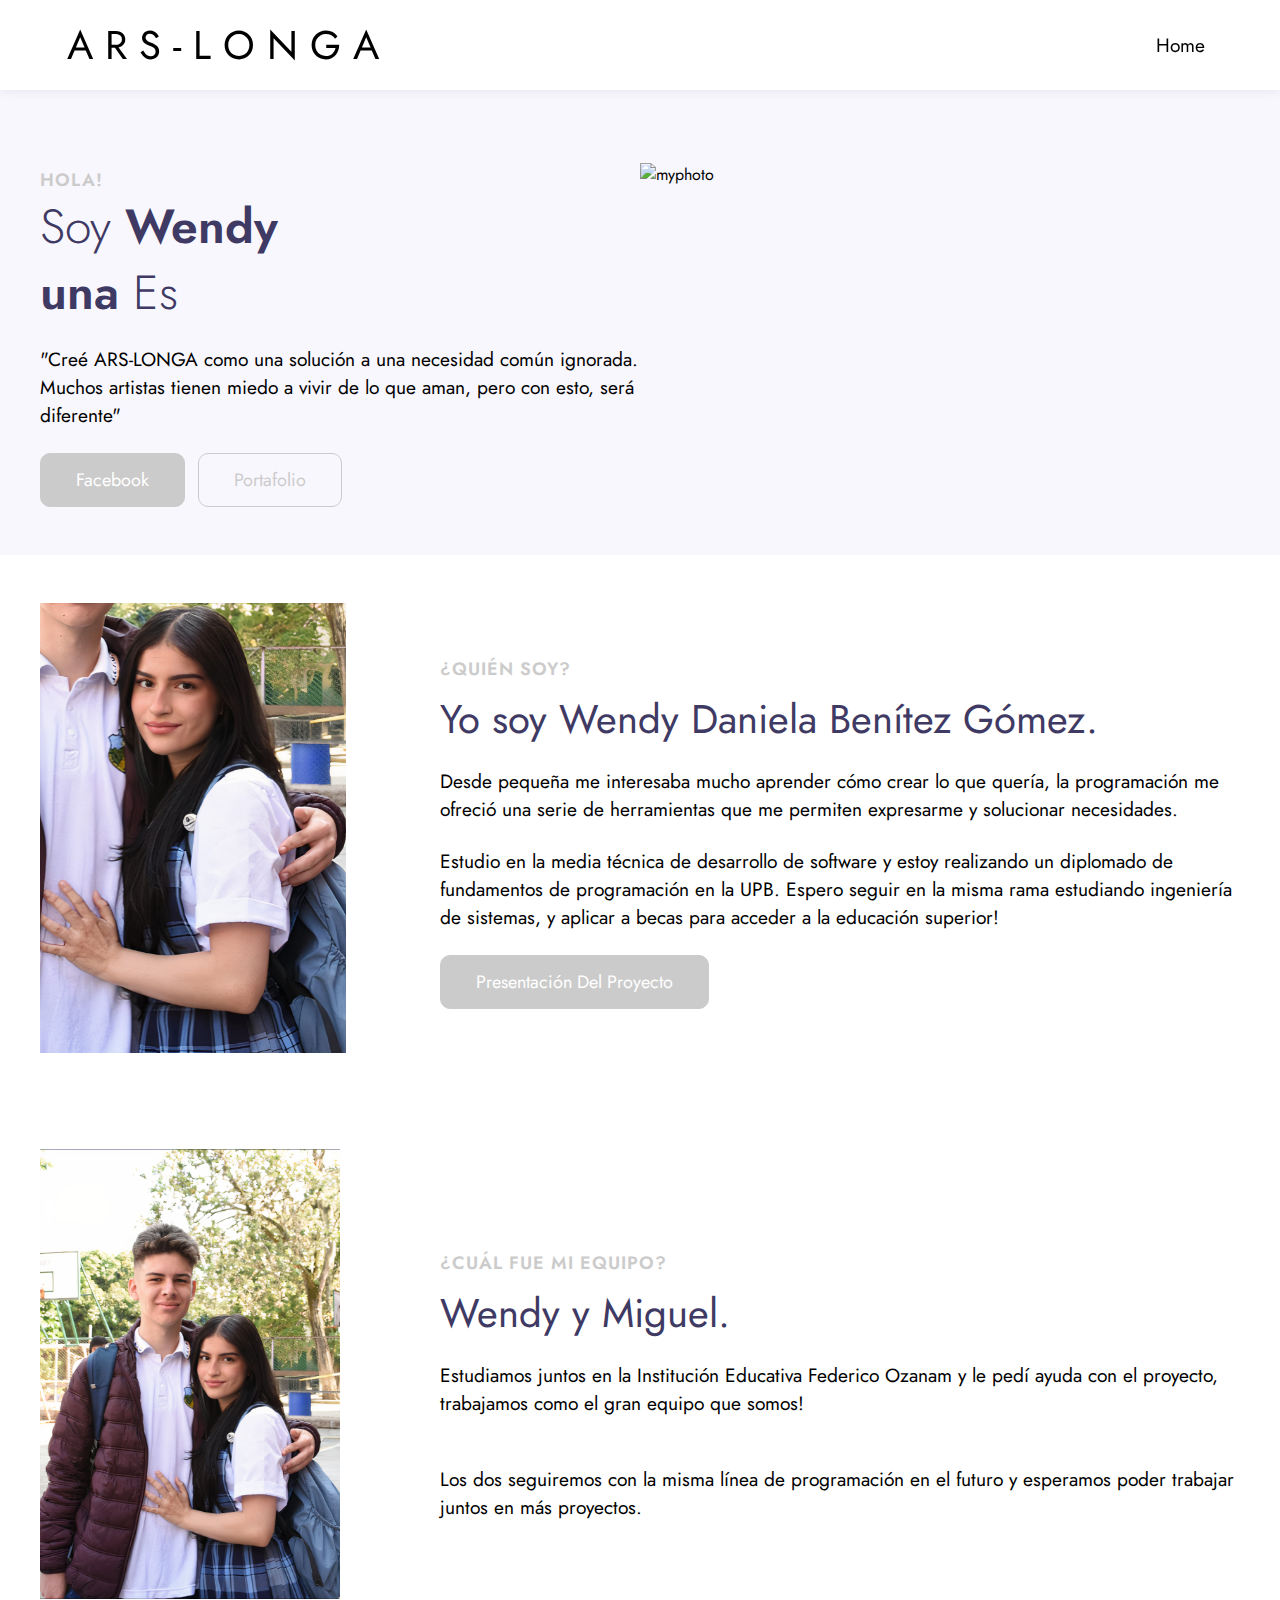
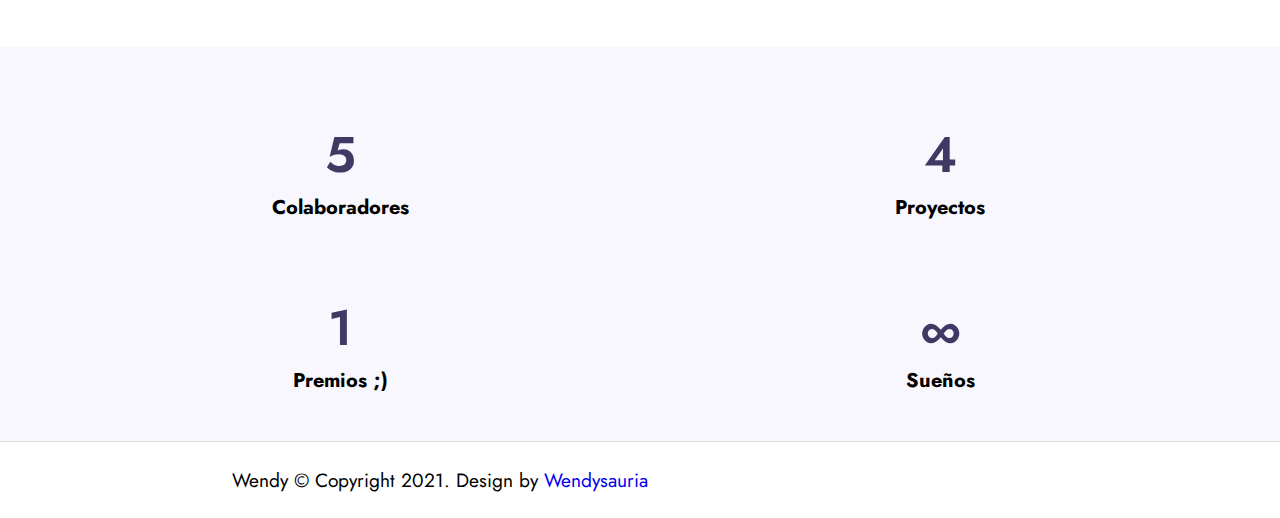
==== aboutme.html @ 597d549b "nose" ====
<!--
Author: W3layouts
Author URL: http://w3layouts.com
-->
<!doctype html>
<html lang="en">

<head>
  <!-- Required meta tags -->
  <meta charset="utf-8">
  <meta name="viewport" content="width=device-width, initial-scale=1, shrink-to-fit=no">

  <title>A R S - L O N G A</title>

  <!-- google fonts -->  
  <link href="//fonts.googleapis.com/css2?family=Jost:wght@300;400;600&display=swap" rel="stylesheet">

  <!-- Template CSS -->
  <link rel="stylesheet" href="css/style-starter.css">
</head>

<body>
<!-- header -->
<header id="site-header" class="fixed-top">
  <div class="container">
      <nav class="navbar navbar-expand-lg stroke">
          <a class="navbar-brand" href="index.html">
              <span class="fa fa-laptop"></span> A R S - L O N G A
          </a>
          <!-- if logo is image enable this   
      <a class="navbar-brand" href="#index.html">
          <img src="image-path" alt="Your logo" title="Your logo" style="height:35px;" />
      </a> -->
          <button class="navbar-toggler  collapsed bg-gradient" type="button" data-toggle="collapse"
              data-target="#navbarTogglerDemo02" aria-controls="navbarTogglerDemo02" aria-expanded="false"
              aria-label="Toggle navigation">
              <span class="navbar-toggler-icon fa icon-expand fa-bars"></span>
              <span class="navbar-toggler-icon fa icon-close fa-times"></span>
              </span>
          </button>

          <div class="collapse navbar-collapse" id="navbarTogglerDemo02">
              <ul class="navbar-nav ml-auto">
                  <li class="nav-item active">
                      <a class="nav-link" class="mario" href="logeado.html">Home<span class="sr-only">(current)</span></a>
                  </li>
              </ul>
          </div>
      </nav>
  </div>
</header>
<!-- //header -->

<!-- banner section -->
<section id="home" class="w3l-banner py-5">
    <div class="container">
        <div class="row align-items-center">
            <div class="col-lg-6 col-sm-12 mt-lg-0 mt-4">
                <span class="title-small">Hola!</span>
                <h1 class="mb-2 title"> <span>Soy</span> Wendy </h1>
                <h1 class="mb-4 title"> una <span class="typed-text"></span><span class="cursor">&nbsp</span></h1>
                <p>"Creé ARS-LONGA como una solución a una necesidad común ignorada. Muchos artistas tienen miedo a vivir de lo que aman, pero con esto, será diferente"</p>
                <div class="mt-sm-5 mt-4">
                    <a class="btn btn-primary btn-style mr-2" href="https://www.facebook.com/danii.benitzgomz/"> Facebook </a>
                    <a class="btn btn-outline-primary btn-style mr-2" href="https://github.com/Wendy-B11"> Portafolio </a>
                </div>
            </div>
            <div class="col-lg-6 col-md-8 col-sm-10 mt-lg-0 mt-4">
                <div class="img-effect text-lg-center">
                    <img src="images/photo.png" alt="myphoto" class="img-fluid">
                </div>
            </div>
        </div>
    </div>
</section>
<!-- //banner section -->

<!-- home page about section -->
<section class="w3l-index3" id="about">
    <div class="midd-w3 py-5">
        <div class="container py-lg-5 py-md-3">
            <div class="row">
                <div class="col-lg-4">
                    <div class="position-relative">
                        <img src="images/myphoto.jpg" alt="" class="radius-image img-fluid">
                    </div>
                </div>
                <div class="col-lg-8 mt-lg-0 mt-5">
                    <h5 class="title-small mb-2">¿Quién soy?</h5>
                    <h3 class="title-big">Yo soy Wendy Daniela Benítez Gómez.</h3>
                    <p class="mt-4">Desde pequeña me interesaba mucho aprender cómo crear lo que quería, la programación me ofreció una serie de herramientas que me permiten expresarme y solucionar necesidades. </p><p class="mt-4">Estudio en la media técnica de desarrollo de software y estoy realizando un diplomado de fundamentos de programación en la UPB. Espero seguir en la misma rama estudiando ingeniería de sistemas, y aplicar a becas para acceder a la educación superior!</p>
                    <a href="https://view.genial.ly/61391d94a8f2ba0d405b0ad1/presentation-copia-ars-longa-40" class="btn btn-style btn-primary mt-lg-5 mt-4">Presentación del proyecto</a>
                </div>
            </div>
        </div>
    </div>
</section>
<!-- //home page about section -->

<!-- home page second section -->
</section>
<!-- //banner section -->

<!-- home page about section -->
<section class="w3l-index3" id="about">
    <div class="midd-w3 py-5">
        <div class="container py-lg-5 py-md-3">
            <div class="row">
                <div class="col-lg-4">
                    <div class="position-relative">
                        <img src="images/myphoto2.jpg" alt="" class="radius-image img-fluid">
                    </div>
                </div>
                <div class="col-lg-8 mt-lg-0 mt-5">
                  <br><br>
                    <h5 class="title-small mb-2">¿Cuál fue mi equipo?</h5>
                    <h3 class="title-big">Wendy y Miguel.</h3>
                    <p class="mt-4">Estudiamos juntos en la Institución Educativa Federico Ozanam y le pedí ayuda con el proyecto, trabajamos como el gran equipo que somos! </p><br><p class="mt-4">Los dos seguiremos con la misma línea de programación en el futuro y esperamos poder trabajar juntos en más proyectos.</p>
                </div>
            </div>
        </div>
    </div>
</section>
<!-- //home page second section -->

<section class="w3l-stats py-lg-5 py-4" id="stats">
    <div class="gallery-inner container py-md-5 py-4">
        <div class="row stats-con">
            <div class="col-sm-3 col-6 stats_info counter_grid">
                <span class="fa fa-laptop"></span>
                <p class="counter">5</p>
                <h4>Colaboradores</h4>
            </div>
            <div class="col-sm-3 col-6 stats_info counter_grid1">
                <span class="fa fa-hourglass-end"></span>
                <p class="counter">4</p>
                <h4>Proyectos</h4>
            </div>
            <div class="col-sm-3 col-6 stats_info counter_grid mt-sm-0 mt-5">
                <span class="fa fa-gift"></span>
                <p class="counter">1</p>
                <h4>Premios ;)</h4>
            </div>
            <div class="col-sm-3 col-6 stats_info counter_grid2 mt-sm-0 mt-5">
                <span class="fa fa-smile-o"></span>
                <p class="counter">∞</p>
                <h4>Sueños</h4>
            </div>
        </div>
    </div>
</section>
<!-- //stats -->
<!-- testimonials -->

<section class="w3l-footer py-sm-5 py-4">
  <div class="container">
    <div class="footer-content">
      <div class="row">
        <div class="col-lg-8 footer-left">
          <center><p class="m-0">Wendy © Copyright 2021. Design by <a href="https://w3layouts.com">Wendysauria</a></p><center>
        </div>
        <div class="col-lg-4 footer-right text-lg-right text-center mt-lg-0 mt-3">
        </div>
      </div>
    </div>
  </div>

  <!-- move top -->
  <button onclick="topFunction()" id="movetop" title="Go to top">
    <img src="https://encrypted-tbn0.gstatic.com/images?q=tbn:ANd9GcRScxgkDGzsPeY8BnDTQWDbtKq_eP8sTyujUQC0nJ5nwjPGvaPLtc3vTAuv1_WFdEvPTMA&usqp=CAU">
  </button>
  <script>
    // When the user scrolls down 20px from the top of the document, show the button
    window.onscroll = function () {
      scrollFunction()
    };

    function scrollFunction() {
      if (document.body.scrollTop > 20 || document.documentElement.scrollTop > 20) {
        document.getElementById("movetop").style.display = "block";
      } else {
        document.getElementById("movetop").style.display = "none";
      }
    }

    // When the user clicks on the button, scroll to the top of the document
    function topFunction() {
      document.body.scrollTop = 0;
      document.documentElement.scrollTop = 0;
    }
  </script>
  <!-- /move top -->
</section>
<!-- //Footer -->

<!-- all js scripts and files here -->


<!-- /typig-text-->
<script>
  const typedTextSpan = document.querySelector(".typed-text");
  const cursorSpan = document.querySelector(".cursor");

  const textArray = ["Estudiante", "Diseñadora de <3", "Programadora de <3"];
  const typingDelay = 200;
  const erasingDelay = 10;
  const newTextDelay = 100; // Delay between current and next text
  let textArrayIndex = 0;
  let charIndex = 0;

  function type() {
    if (charIndex < textArray[textArrayIndex].length) {
      if (!cursorSpan.classList.contains("typing")) cursorSpan.classList.add("typing");
      typedTextSpan.textContent += textArray[textArrayIndex].charAt(charIndex);
      charIndex++;
      setTimeout(type, typingDelay);
    } else {
      cursorSpan.classList.remove("typing");
      setTimeout(erase, newTextDelay);
    }
  }

  function erase() {
    if (charIndex > 0) {
      // add class 'typing' if there's none
      if (!cursorSpan.classList.contains("typing")) {
        cursorSpan.classList.add("typing");
      }
      typedTextSpan.textContent = textArray[textArrayIndex].substring(0, 0);
      charIndex--;
      setTimeout(erase, erasingDelay);
    } else {
      cursorSpan.classList.remove("typing");
      textArrayIndex++;
      if (textArrayIndex >= textArray.length) textArrayIndex = 0;
      setTimeout(type, typingDelay);
    }
  }

  document.addEventListener("DOMContentLoaded", function () { // On DOM Load initiate the effect
    if (textArray.length) setTimeout(type, newTextDelay + 250);
  });
</script>
<!-- //typig-text-->


<!-- script for services -->
<script>
  $(document).ready(function () {
    $('.owl-two').owlCarousel({
      loop: true,
      margin: 30,
      nav: false,
      responsiveClass: true,
      autoplay: false,
      autoplayTimeout: 5000,
      autoplaySpeed: 1000,
      autoplayHoverPause: false,
      responsive: {
        0: {
          items: 1,
          nav: false
        },
        480: {
          items: 1,
          nav: false
        },
        700: {
          items: 1,
          nav: false
        },
        1090: {
          items: 3,
          nav: false
        }
      }
    })
  })
</script>
<!-- //script for services -->

<!-- script for tesimonials carousel slider -->
<script>
  $(document).ready(function () {
    $("#owl-demo1").owlCarousel({
      loop: true,
      margin: 20,
      nav: false,
      responsiveClass: true,
      responsive: {
        0: {
          items: 1,
          nav: false
        },
        736: {
          items: 1,
          nav: false
        },
        1000: {
          items: 2,
          nav: false,
          loop: false
        }
      }
    })
  })
</script>

<script>
  $(document).ready(function () {
    $('.popup-with-zoom-anim').magnificPopup({
      type: 'inline',

      fixedContentPos: false,
      fixedBgPos: true,

      overflowY: 'auto',

      closeBtnInside: true,
      preloader: false,

      midClick: true,
      removalDelay: 300,
      mainClass: 'my-mfp-zoom-in'
    });

    $('.popup-with-move-anim').magnificPopup({
      type: 'inline',

      fixedContentPos: false,
      fixedBgPos: true,

      overflowY: 'auto',

      closeBtnInside: true,
      preloader: false,

      midClick: true,
      removalDelay: 300,
      mainClass: 'my-mfp-slide-bottom'
    });
  });
</script>
</script>
<!-- //stats number counter -->

<!-- disable body scroll which navbar is in active -->
<script>
  $(function () {
    $('.navbar-toggler').click(function () {
      $('body').toggleClass('noscroll');
    })
  });
</script>
<!-- disable body scroll which navbar is in active -->

<!--/MENU-JS-->
<script>
  $(window).on("scroll", function () {
    var scroll = $(window).scrollTop();

    if (scroll >= 80) {
      $("#site-header").addClass("nav-fixed");
    } else {
      $("#site-header").removeClass("nav-fixed");
    }
  });

  //Main navigation Active Class Add Remove
  $(".navbar-toggler").on("click", function () {
    $("header").toggleClass("active");
  });
  $(document).on("ready", function () {
    if ($(window).width() > 991) {
      $("header").removeClass("active");
    }
    $(window).on("resize", function () {
      if ($(window).width() > 991) {
        $("header").removeClass("active");
      }
    });
  });
</script>

</body>

</html>
---- css/style-starter.css ----
@charset "UTF-8";
:root {
  --breakpoint-xs: 0;
  --breakpoint-sm: 576px;
  --breakpoint-md: 768px;
  --breakpoint-lg: 992px;
  --breakpoint-xl: 1200px;
  --font-family-sans-serif: -apple-system, BlinkMacSystemFont, "Segoe UI", Roboto, "Helvetica Neue", Arial, "Noto Sans", sans-serif, "Apple Color Emoji", "Segoe UI Emoji", "Segoe UI Symbol", "Noto Color Emoji";
  --font-family-monospace: SFMono-Regular, Menlo, Monaco, Consolas, "Liberation Mono", "Courier New", monospace; }

*,
*::before,
*::after {
  box-sizing: border-box; }

html {
  font-family: sans-serif;
  line-height: 1.15;
  -webkit-text-size-adjust: 100%;
  -webkit-tap-highlight-color: rgba(0, 0, 0, 0); }

article, footer, header, hgroup, main, nav, section {
  display: block; }

body {
  margin: 0;
  font-family: -apple-system, BlinkMacSystemFont, "Segoe UI", Roboto, "Helvetica Neue", Arial, "Noto Sans", sans-serif, "Apple Color Emoji", "Segoe UI Emoji", "Segoe UI Symbol", "Noto Color Emoji";
  font-size: 1rem;
  font-weight: 400;
  line-height: 1.5;
  color: #212529;
  text-align: left;
  background-color: #fff; }

h1, h2, h3, h4, h5, h6 {
  margin-top: 0;
  margin-bottom: 0.5rem; }

p {
  margin-top: 0;
  margin-bottom: 1rem; }

ol,
ul,
dl {
  margin-top: 0;
  margin-bottom: 1rem; }

ol ol,
ul ul,
ol ul,
ul ol {
  margin-bottom: 0; }
.nav-link {
  display: block;
  padding: 0.5rem 1rem; }
  .nav-link:hover, .nav-link:focus {
    text-decoration: none; }
  .nav-link.disabled {
    color: #6c757d;
    pointer-events: none;
    cursor: default; }
img {
  vertical-align: middle;
  border-style: none; }

button {
  border-radius: 0; }

button:focus {
  outline: 1px dotted;
  outline: 5px auto -webkit-focus-ring-color; }

button,
[type="button"],
[type="reset"],
[type="submit"] {
  -webkit-appearance: button; }

button:not(:disabled),
[type="button"]:not(:disabled),
[type="reset"]:not(:disabled),
[type="submit"]:not(:disabled) {
  cursor: pointer; }

button::-moz-focus-inner,
[type="button"]::-moz-focus-inner,
[type="reset"]::-moz-focus-inner,
[type="submit"]::-moz-focus-inner {
  padding: 0;
  border-style: none; }

input[type="radio"],
input[type="checkbox"] {
  box-sizing: border-box;
  padding: 0; }

input[type="date"],
input[type="time"],
input[type="datetime-local"],
input[type="month"] {
  -webkit-appearance: listbox; }



.img-fluid {
  max-width: 100%;
  height: auto; 
height: 450px;}

.img-thumbnail {
  padding: 0.25rem;
  background-color: #fff;
  border: 1px solid #dee2e6;
  border-radius: 0.25rem;
  max-width: 100%;
  height: auto; }

.figure {
  display: inline-block; }

.figure-img {
  margin-bottom: 0.5rem;
  line-height: 1; }

.figure-caption {
  font-size: 90%;
  color: #6c757d; }

.container-fluid, .container-sm, .container-md, .container-lg, .container-xl {
  width: 100%;
  padding-right: 15px;
  padding-left: 15px;
  margin-right: auto;
  margin-left: auto; }

.row {
  display: flex;
  flex-wrap: wrap;
  margin-right: -15px;
  margin-left: -15px; }

.col-auto {
  flex: 0 0 auto;
  width: auto;
  max-width: 100%; }

.col-3 {
  flex: 0 0 25%;
  max-width: 25%; }

.col-6 {
  flex: 0 0 50%;
  max-width: 50%; }

@media (min-width: 992px) {
  .col-lg-4 {
    flex: 0 0 33.33333%;
    max-width: 33.33333%; }
  .col-lg-5 {
    flex: 0 0 41.66667%;
    max-width: 41.66667%; }
  .col-lg-6 {
    flex: 0 0 50%;
    max-width: 50%; }
  .col-lg-7 {
    flex: 0 0 58.33333%;
    max-width: 58.33333%; }
  .col-lg-8 {
    flex: 0 0 66.66667%;
    max-width: 66.66667%; }}


.btn {
  display: inline-block;
  font-weight: 400;
  color: #212529;
  text-align: center;
  vertical-align: middle;
  cursor: pointer;
  -webkit-user-select: none;
     -moz-user-select: none;
      -ms-user-select: none;
          user-select: none;
  background-color: transparent;
  border: 1px solid transparent;
  padding: 0.375rem 0.75rem;
  font-size: 1rem;
  line-height: 1.5;
  border-radius: 0.25rem;
  transition: color 0.15s ease-in-out, background-color 0.15s ease-in-out, border-color 0.15s ease-in-out, box-shadow 0.15s ease-in-out; }
  @media (prefers-reduced-motion: reduce) {
    .btn {
      transition: none; } }
  .btn:hover {
    color: #212529;
    text-decoration: none; }
  .btn:focus, .btn.focus {
    outline: 0;
    box-shadow: 0 0 0 0.2rem rgba(142, 67, 231, 0.25); }
  .btn.disabled, .btn:disabled {
    opacity: 0.65; }

a.btn.disabled,
fieldset:disabled a.btn {
  pointer-events: none; }

.btn-primary {
  color: #fff;
  background-color: #CCCBCB;
  border-color: #CCCBCB; }
  .btn-primary:hover {
    color: #fff;
    background-color: #9e9696;
    border-color: #9e9696; }
  .btn-primary:focus, .btn-primary.focus {
    color: #fff;
    background-color: #9e9696;
    border-color: #9e9696;
    box-shadow: 0 0 0 0.2rem rgba(159, 95, 235, 0.5); }
  .btn-primary.disabled, .btn-primary:disabled {
    color: #fff;
    background-color: #CCCBCB;
    border-color: #CCCBCB; }
  .btn-primary:not(:disabled):not(.disabled):active, .btn-primary:not(:disabled):not(.disabled).active,
  .show > .btn-primary.dropdown-toggle {
    color: #fff;
    background-color: #9e9696;
    border-color: #6d1bd0; }
    .btn-primary:not(:disabled):not(.disabled):active:focus, .btn-primary:not(:disabled):not(.disabled).active:focus,
    .show > .btn-primary.dropdown-toggle:focus {
      box-shadow: 0 0 0 0.2rem rgba(159, 95, 235, 0.5); }

.btn-secondary {
  color: #fff;
  background-color: #273c66;
  border-color: #273c66; }
  .btn-secondary:hover {
    color: #fff;
    background-color: #1c2c4a;
    border-color: #192641; }
  .btn-secondary:focus, .btn-secondary.focus {
    color: #fff;
    background-color: #1c2c4a;
    border-color: #192641;
    box-shadow: 0 0 0 0.2rem rgba(71, 89, 125, 0.5); }
  .btn-secondary.disabled, .btn-secondary:disabled {
    color: #fff;
    background-color: #273c66;
    border-color: #273c66; }
  .btn-secondary:not(:disabled):not(.disabled):active, .btn-secondary:not(:disabled):not(.disabled).active,
  .show > .btn-secondary.dropdown-toggle {
    color: #fff;
    background-color: #192641;
    border-color: #152138; }
    .btn-secondary:not(:disabled):not(.disabled):active:focus, .btn-secondary:not(:disabled):not(.disabled).active:focus,
    .show > .btn-secondary.dropdown-toggle:focus {
      box-shadow: 0 0 0 0.2rem rgba(71, 89, 125, 0.5); }

.btn-success {
  color: #fff;
  background-color: #28a745;
  border-color: #28a745; }
  .btn-success:hover {
    color: #fff;
    background-color: #218838;
    border-color: #1e7e34; }
  .btn-success:focus, .btn-success.focus {
    color: #fff;
    background-color: #218838;
    border-color: #1e7e34;
    box-shadow: 0 0 0 0.2rem rgba(72, 180, 97, 0.5); }
  .btn-success.disabled, .btn-success:disabled {
    color: #fff;
    background-color: #28a745;
    border-color: #28a745; }
  .btn-success:not(:disabled):not(.disabled):active, .btn-success:not(:disabled):not(.disabled).active,
  .show > .btn-success.dropdown-toggle {
    color: #fff;
    background-color: #1e7e34;
    border-color: #1c7430; }
    .btn-success:not(:disabled):not(.disabled):active:focus, .btn-success:not(:disabled):not(.disabled).active:focus,
    .show > .btn-success.dropdown-toggle:focus {
      box-shadow: 0 0 0 0.2rem rgba(72, 180, 97, 0.5); }


.btn-outline-primary {
  color: #CCCBCB;
  border-color: #CCCBCB; }
  .btn-outline-primary:hover {
    color: #fff;
    background-color: #CCCBCB;
    border-color: #CCCBCB; }
  .btn-outline-primary:focus, .btn-outline-primary.focus {
    box-shadow: 0 0 0 0.2rem rgba(142, 67, 231, 0.5); }
  .btn-outline-primary.disabled, .btn-outline-primary:disabled {
    color: #CCCBCB;
    background-color: transparent; }
  .btn-outline-primary:not(:disabled):not(.disabled):active, .btn-outline-primary:not(:disabled):not(.disabled).active,
  .show > .btn-outline-primary.dropdown-toggle {
    color: #fff;
    background-color: #CCCBCB;
    border-color: #CCCBCB; }
    .btn-outline-primary:not(:disabled):not(.disabled):active:focus, .btn-outline-primary:not(:disabled):not(.disabled).active:focus,
    .show > .btn-outline-primary.dropdown-toggle:focus {
      box-shadow: 0 0 0 0.2rem rgba(142, 67, 231, 0.5); }

.btn-outline-secondary {
  color: #273c66;
  border-color: #273c66; }
  .btn-outline-secondary:hover {
    color: #fff;
    background-color: #273c66;
    border-color: #273c66; }
  .btn-outline-secondary:focus, .btn-outline-secondary.focus {
    box-shadow: 0 0 0 0.2rem rgba(39, 60, 102, 0.5); }
  .btn-outline-secondary.disabled, .btn-outline-secondary:disabled {
    color: #273c66;
    background-color: transparent; }
  .btn-outline-secondary:not(:disabled):not(.disabled):active, .btn-outline-secondary:not(:disabled):not(.disabled).active,
  .show > .btn-outline-secondary.dropdown-toggle {
    color: #fff;
    background-color: #273c66;
    border-color: #273c66; }
    .btn-outline-secondary:not(:disabled):not(.disabled):active:focus, .btn-outline-secondary:not(:disabled):not(.disabled).active:focus,
    .show > .btn-outline-secondary.dropdown-toggle:focus {
      box-shadow: 0 0 0 0.2rem rgba(39, 60, 102, 0.5); }

.btn-outline-success {
  color: #28a745;
  border-color: #28a745; }
  .btn-outline-success:hover {
    color: #fff;
    background-color: #28a745;
    border-color: #28a745; }
  .btn-outline-success:focus, .btn-outline-success.focus {
    box-shadow: 0 0 0 0.2rem rgba(40, 167, 69, 0.5); }
  .btn-outline-success.disabled, .btn-outline-success:disabled {
    color: #28a745;
    background-color: transparent; }
  .btn-outline-success:not(:disabled):not(.disabled):active, .btn-outline-success:not(:disabled):not(.disabled).active,
  .show > .btn-outline-success.dropdown-toggle {
    color: #fff;
    background-color: #28a745;
    border-color: #28a745; }
    .btn-outline-success:not(:disabled):not(.disabled):active:focus, .btn-outline-success:not(:disabled):not(.disabled).active:focus,
    .show > .btn-outline-success.dropdown-toggle:focus {
      box-shadow: 0 0 0 0.2rem rgba(40, 167, 69, 0.5); }

.btn-outline-info {
  color: #17a2b8;
  border-color: #17a2b8; }
  .btn-outline-info:hover {
    color: #fff;
    background-color: #17a2b8;
    border-color: #17a2b8; }
  .btn-outline-info:focus, .btn-outline-info.focus {
    box-shadow: 0 0 0 0.2rem rgba(23, 162, 184, 0.5); }
  .btn-outline-info.disabled, .btn-outline-info:disabled {
    color: #17a2b8;
    background-color: transparent; }
  .btn-outline-info:not(:disabled):not(.disabled):active, .btn-outline-info:not(:disabled):not(.disabled).active,
  .show > .btn-outline-info.dropdown-toggle {
    color: #fff;
    background-color: #17a2b8;
    border-color: #17a2b8; }
    .btn-outline-info:not(:disabled):not(.disabled):active:focus, .btn-outline-info:not(:disabled):not(.disabled).active:focus,
    .show > .btn-outline-info.dropdown-toggle:focus {
      box-shadow: 0 0 0 0.2rem rgba(23, 162, 184, 0.5); }

.btn-outline-warning {
  color: #ffc107;
  border-color: #ffc107; }
  .btn-outline-warning:hover {
    color: #212529;
    background-color: #ffc107;
    border-color: #ffc107; }
  .btn-outline-warning:focus, .btn-outline-warning.focus {
    box-shadow: 0 0 0 0.2rem rgba(255, 193, 7, 0.5); }
  .btn-outline-warning.disabled, .btn-outline-warning:disabled {
    color: #ffc107;
    background-color: transparent; }
  .btn-outline-warning:not(:disabled):not(.disabled):active, .btn-outline-warning:not(:disabled):not(.disabled).active,
  .show > .btn-outline-warning.dropdown-toggle {
    color: #212529;
    background-color: #ffc107;
    border-color: #ffc107; }
    .btn-outline-warning:not(:disabled):not(.disabled):active:focus, .btn-outline-warning:not(:disabled):not(.disabled).active:focus,
    .show > .btn-outline-warning.dropdown-toggle:focus {
      box-shadow: 0 0 0 0.2rem rgba(255, 193, 7, 0.5); }

.btn-outline-danger {
  color: #dc3545;
  border-color: #dc3545; }
  .btn-outline-danger:hover {
    color: #fff;
    background-color: #dc3545;
    border-color: #dc3545; }
  .btn-outline-danger:focus, .btn-outline-danger.focus {
    box-shadow: 0 0 0 0.2rem rgba(220, 53, 69, 0.5); }
  .btn-outline-danger.disabled, .btn-outline-danger:disabled {
    color: #dc3545;
    background-color: transparent; }
  .btn-outline-danger:not(:disabled):not(.disabled):active, .btn-outline-danger:not(:disabled):not(.disabled).active,
  .show > .btn-outline-danger.dropdown-toggle {
    color: #fff;
    background-color: #dc3545;
    border-color: #dc3545; }
    .btn-outline-danger:not(:disabled):not(.disabled):active:focus, .btn-outline-danger:not(:disabled):not(.disabled).active:focus,
    .show > .btn-outline-danger.dropdown-toggle:focus {
      box-shadow: 0 0 0 0.2rem rgba(220, 53, 69, 0.5); }

.btn-outline-light {
  color: #f8f9fa;
  border-color: #f8f9fa; }
  .btn-outline-light:hover {
    color: #212529;
    background-color: #f8f9fa;
    border-color: #f8f9fa; }
  .btn-outline-light:focus, .btn-outline-light.focus {
    box-shadow: 0 0 0 0.2rem rgba(248, 249, 250, 0.5); }
  .btn-outline-light.disabled, .btn-outline-light:disabled {
    color: #f8f9fa;
    background-color: transparent; }
  .btn-outline-light:not(:disabled):not(.disabled):active, .btn-outline-light:not(:disabled):not(.disabled).active,
  .show > .btn-outline-light.dropdown-toggle {
    color: #212529;
    background-color: #f8f9fa;
    border-color: #f8f9fa; }
    .btn-outline-light:not(:disabled):not(.disabled):active:focus, .btn-outline-light:not(:disabled):not(.disabled).active:focus,
    .show > .btn-outline-light.dropdown-toggle:focus {
      box-shadow: 0 0 0 0.2rem rgba(248, 249, 250, 0.5); }

.btn-outline-dark {
  color: #343a40;
  border-color: #343a40; }
  .btn-outline-dark:hover {
    color: #fff;
    background-color: #343a40;
    border-color: #343a40; }
  .btn-outline-dark:focus, .btn-outline-dark.focus {
    box-shadow: 0 0 0 0.2rem rgba(52, 58, 64, 0.5); }
  .btn-outline-dark.disabled, .btn-outline-dark:disabled {
    color: #343a40;
    background-color: transparent; }
  .btn-outline-dark:not(:disabled):not(.disabled):active, .btn-outline-dark:not(:disabled):not(.disabled).active,
  .show > .btn-outline-dark.dropdown-toggle {
    color: #fff;
    background-color: #343a40;
    border-color: #343a40; }
    .btn-outline-dark:not(:disabled):not(.disabled):active:focus, .btn-outline-dark:not(:disabled):not(.disabled).active:focus,
    .show > .btn-outline-dark.dropdown-toggle:focus {
      box-shadow: 0 0 0 0.2rem rgba(52, 58, 64, 0.5); }

.btn-link {
  font-weight: 400;
  color: #CCCBCB;
  text-decoration: none; }
  .btn-link:hover {
    color: #6719c4;
    text-decoration: underline; }
  .btn-link:focus, .btn-link.focus {
    text-decoration: underline;
    box-shadow: none; }
  .btn-link:disabled, .btn-link.disabled {
    color: #6c757d;
    pointer-events: none; }

.btn-lg, .btn-group-lg > .btn {
  padding: 0.5rem 1rem;
  font-size: 1.25rem;
  line-height: 1.5;
  border-radius: 0.3rem; }

.btn-sm, .btn-group-sm > .btn {
  padding: 0.25rem 0.5rem;
  font-size: 0.875rem;
  line-height: 1.5;
  border-radius: 0.2rem; }

.btn-block {
  display: block;
  width: 100%; }
  .btn-block + .btn-block {
    margin-top: 0.5rem; }

input[type="submit"].btn-block,
input[type="reset"].btn-block,
input[type="button"].btn-block {
  width: 100%; }

.fade {
  transition: opacity 0.15s linear; }
  @media (prefers-reduced-motion: reduce) {
    .fade {
      transition: none; } }
  .fade:not(.show) {
    opacity: 0; }

.collapse:not(.show) {
  display: none; }

.collapsing {
  position: relative;
  height: 0;
  overflow: hidden;
  transition: height 0.35s ease; }
  @media (prefers-reduced-motion: reduce) {
    .collapsing {
      transition: none; } }

.dropup,
.dropright,
.dropdown,
.dropleft {
  position: relative; }

.dropdown-toggle {
  white-space: nowrap; }
  .dropdown-toggle::after {
    display: inline-block;
    margin-left: 0.255em;
    vertical-align: 0.255em;
    content: "";
    border-top: 0.3em solid;
    border-right: 0.3em solid transparent;
    border-bottom: 0;
    border-left: 0.3em solid transparent; }
  .dropdown-toggle:empty::after {
    margin-left: 0; }

.dropdown-menu {
  position: absolute;
  top: 100%;
  left: 0;
  z-index: 1000;
  display: none;
  float: left;
  min-width: 10rem;
  padding: 0.5rem 0;
  margin: 0.125rem 0 0;
  font-size: 1rem;
  color: #212529;
  text-align: left;
  list-style: none;
  background-color: #fff;
  background-clip: padding-box;
  border: 1px solid rgba(0, 0, 0, 0.15);
  border-radius: 0.25rem; }

.dropdown-menu-left {
  right: auto;
  left: 0; }

.dropdown-menu-right {
  right: 0;
  left: auto; }

@media (min-width: 576px) {
  .dropdown-menu-sm-left {
    right: auto;
    left: 0; }
  .dropdown-menu-sm-right {
    right: 0;
    left: auto; } }

@media (min-width: 768px) {
  .dropdown-menu-md-left {
    right: auto;
    left: 0; }
  .dropdown-menu-md-right {
    right: 0;
    left: auto; } }

@media (min-width: 992px) {
  .dropdown-menu-lg-left {
    right: auto;
    left: 0; }
  .dropdown-menu-lg-right {
    right: 0;
    left: auto; } }

@media (min-width: 1200px) {
  .dropdown-menu-xl-left {
    right: auto;
    left: 0; }
  .dropdown-menu-xl-right {
    right: 0;
    left: auto; } }

.dropup .dropdown-menu {
  top: auto;
  bottom: 100%;
  margin-top: 0;
  margin-bottom: 0.125rem; }

.dropup .dropdown-toggle::after {
  display: inline-block;
  margin-left: 0.255em;
  vertical-align: 0.255em;
  content: "";
  border-top: 0;
  border-right: 0.3em solid transparent;
  border-bottom: 0.3em solid;
  border-left: 0.3em solid transparent; }

.dropup .dropdown-toggle:empty::after {
  margin-left: 0; }

.dropright .dropdown-menu {
  top: 0;
  right: auto;
  left: 100%;
  margin-top: 0;
  margin-left: 0.125rem; }

.dropright .dropdown-toggle::after {
  display: inline-block;
  margin-left: 0.255em;
  vertical-align: 0.255em;
  content: "";
  border-top: 0.3em solid transparent;
  border-right: 0;
  border-bottom: 0.3em solid transparent;
  border-left: 0.3em solid; }

.dropright .dropdown-toggle:empty::after {
  margin-left: 0; }

.dropright .dropdown-toggle::after {
  vertical-align: 0; }

.dropleft .dropdown-menu {
  top: 0;
  right: 100%;
  left: auto;
  margin-top: 0;
  margin-right: 0.125rem; }

.dropleft .dropdown-toggle::after {
  display: inline-block;
  margin-left: 0.255em;
  vertical-align: 0.255em;
  content: ""; }

.dropleft .dropdown-toggle::after {
  display: none; }

.dropleft .dropdown-toggle::before {
  display: inline-block;
  margin-right: 0.255em;
  vertical-align: 0.255em;
  content: "";
  border-top: 0.3em solid transparent;
  border-right: 0.3em solid;
  border-bottom: 0.3em solid transparent; }

.dropleft .dropdown-toggle:empty::after {
  margin-left: 0; }

.dropleft .dropdown-toggle::before {
  vertical-align: 0; }

.dropdown-menu[x-placement^="top"], .dropdown-menu[x-placement^="right"], .dropdown-menu[x-placement^="bottom"], .dropdown-menu[x-placement^="left"] {
  right: auto;
  bottom: auto; }

.dropdown-divider {
  height: 0;
  margin: 0.5rem 0;
  overflow: hidden;
  border-top: 1px solid #e9ecef; }

.dropdown-item {
  display: block;
  width: 100%;
  padding: 0.25rem 1.5rem;
  clear: both;
  font-weight: 400;
  color: #212529;
  text-align: inherit;
  white-space: nowrap;
  background-color: transparent;
  border: 0; }
  .dropdown-item:hover, .dropdown-item:focus {
    color: #16181b;
    text-decoration: none;
    background-color: #f8f9fa; }
  .dropdown-item.active, .dropdown-item:active {
    color: #fff;
    text-decoration: none;
    background-color: #CCCBCB; }
  .dropdown-item.disabled, .dropdown-item:disabled {
    color: #6c757d;
    pointer-events: none;
    background-color: transparent; }

.dropdown-menu.show {
  display: block; }

.dropdown-header {
  display: block;
  padding: 0.5rem 1.5rem;
  margin-bottom: 0;
  font-size: 0.875rem;
  color: #6c757d;
  white-space: nowrap; }

.dropdown-item-text {
  display: block;
  padding: 0.25rem 1.5rem;
  color: #212529; }

.btn-group,
.btn-group-vertical {
  position: relative;
  display: inline-flex;
  vertical-align: middle; }
  .btn-group > .btn,
  .btn-group-vertical > .btn {
    position: relative;
    flex: 1 1 auto; }
    .btn-group > .btn:hover,
    .btn-group-vertical > .btn:hover {
      z-index: 1; }
    .btn-group > .btn:focus, .btn-group > .btn:active, .btn-group > .btn.active,
    .btn-group-vertical > .btn:focus,
    .btn-group-vertical > .btn:active,
    .btn-group-vertical > .btn.active {
      z-index: 1; }

.btn-toolbar {
  display: flex;
  flex-wrap: wrap;
  justify-content: flex-start; }
  .btn-toolbar .input-group {
    width: auto; }

.btn-group > .btn:not(:first-child),
.btn-group > .btn-group:not(:first-child) {
  margin-left: -1px; }

.btn-group > .btn:not(:last-child):not(.dropdown-toggle),
.btn-group > .btn-group:not(:last-child) > .btn {
  border-top-right-radius: 0;
  border-bottom-right-radius: 0; }

.btn-group > .btn:not(:first-child),
.btn-group > .btn-group:not(:first-child) > .btn {
  border-top-left-radius: 0;
  border-bottom-left-radius: 0; }

.dropdown-toggle-split {
  padding-right: 0.5625rem;
  padding-left: 0.5625rem; }
  .dropdown-toggle-split::after,
  .dropup .dropdown-toggle-split::after,
  .dropright .dropdown-toggle-split::after {
    margin-left: 0; }
  .dropleft .dropdown-toggle-split::before {
    margin-right: 0; }

.btn-sm + .dropdown-toggle-split, .btn-group-sm > .btn + .dropdown-toggle-split {
  padding-right: 0.375rem;
  padding-left: 0.375rem; }

.btn-lg + .dropdown-toggle-split, .btn-group-lg > .btn + .dropdown-toggle-split {
  padding-right: 0.75rem;
  padding-left: 0.75rem; }

.btn-group-vertical {
  flex-direction: column;
  align-items: flex-start;
  justify-content: center; }
  .btn-group-vertical > .btn,
  .btn-group-vertical > .btn-group {
    width: 100%; }
  .btn-group-vertical > .btn:not(:first-child),
  .btn-group-vertical > .btn-group:not(:first-child) {
    margin-top: -1px; }
  .btn-group-vertical > .btn:not(:last-child):not(.dropdown-toggle),
  .btn-group-vertical > .btn-group:not(:last-child) > .btn {
    border-bottom-right-radius: 0;
    border-bottom-left-radius: 0; }
  .btn-group-vertical > .btn:not(:first-child),
  .btn-group-vertical > .btn-group:not(:first-child) > .btn {
    border-top-left-radius: 0;
    border-top-right-radius: 0; }

.btn-group-toggle > .btn,
.btn-group-toggle > .btn-group > .btn {
  margin-bottom: 0; }
  .btn-group-toggle > .btn input[type="radio"],
  .btn-group-toggle > .btn input[type="checkbox"],
  .btn-group-toggle > .btn-group > .btn input[type="radio"],
  .btn-group-toggle > .btn-group > .btn input[type="checkbox"] {
    position: absolute;
    clip: rect(0, 0, 0, 0);
    pointer-events: none; }

.input-group {
  position: relative;
  display: flex;
  flex-wrap: wrap;
  align-items: stretch;
  width: 100%; }
  .input-group > .form-control,
  .input-group > .form-control-plaintext,
  .input-group > .custom-select,
  .input-group > .custom-file {
    position: relative;
    flex: 1 1 0%;
    min-width: 0;
    margin-bottom: 0; }
    .input-group > .form-control + .form-control,
    .input-group > .form-control + .custom-select,
    .input-group > .form-control + .custom-file,
    .input-group > .form-control-plaintext + .form-control,
    .input-group > .form-control-plaintext + .custom-select,
    .input-group > .form-control-plaintext + .custom-file,
    .input-group > .custom-select + .form-control,
    .input-group > .custom-select + .custom-select,
    .input-group > .custom-select + .custom-file,
    .input-group > .custom-file + .form-control,
    .input-group > .custom-file + .custom-select,
    .input-group > .custom-file + .custom-file {
      margin-left: -1px; }
  .input-group > .form-control:focus,
  .input-group > .custom-select:focus,
  .input-group > .custom-file .custom-file-input:focus ~ .custom-file-label {
    z-index: 3; }
  .input-group > .custom-file .custom-file-input:focus {
    z-index: 4; }
  .input-group > .form-control:not(:last-child),
  .input-group > .custom-select:not(:last-child) {
    border-top-right-radius: 0;
    border-bottom-right-radius: 0; }
  .input-group > .form-control:not(:first-child),
  .input-group > .custom-select:not(:first-child) {
    border-top-left-radius: 0;
    border-bottom-left-radius: 0; }
  .input-group > .custom-file {
    display: flex;
    align-items: center; }
    .input-group > .custom-file:not(:last-child) .custom-file-label,
    .input-group > .custom-file:not(:last-child) .custom-file-label::after {
      border-top-right-radius: 0;
      border-bottom-right-radius: 0; }
    .input-group > .custom-file:not(:first-child) .custom-file-label {
      border-top-left-radius: 0;
      border-bottom-left-radius: 0; }



.nav {
  display: flex;
  flex-wrap: wrap;
  padding-left: 0;
  margin-bottom: 0;
  list-style: none; }


a.nav-link:before,
a.dropdown-item:before {
  position: absolute;
  content: '';
  background: var(--primary-color);
  width: 0px;
  height: 1px;
  bottom: 13px; }

.navbar-expand-lg .navbar-nav .nav-link:hover:before,
a.dropdown-item:hover:before {
  width: 100%; }

.navbar-expand-lg .navbar-nav .nav-item {
  padding: 0 12px;
  transition: all 0.5s ease;
  position: relative; }

.navbar-expand-lg .navbar-nav .nav-item.active .nav-link {
  color: var(--primary-color); }

.navbar-dark .navbar-nav .show > .nav-link,
.navbar-dark .navbar-nav .active > .nav-link,
.navbar-dark .navbar-nav .nav-link.show,
.navbar-dark .navbar-nav .nav-link.active {
  color: var(--primary-color); }

.navbar-light .navbar-nav .show > .nav-link,
.navbar-light .navbar-nav .active > .nav-link,
.navbar-light .navbar-nav .nav-link.show,
.navbar-light .navbar-nav .nav-link.active {
  color: var(--primary-color); }

.navbar-expand-lg .navbar-nav .nav-link {
  text-transform: capitalize;
  transition: all 0.5s ease;
  padding: 14px 0;
  font-size: 1.2em;
  font-weight: 400;
  position: relative;
  color: var(--heading-color); }

.navbar-expand-lg .navbar-nav .nav-link:hover {
  color: var(--primary-color); }


.nav-fill .nav-item {
  flex: 1 1 auto;
  text-align: center; }

.nav-justified .nav-item {
  flex-basis: 0;
  flex-grow: 1;
  text-align: center; }

.tab-content > .tab-pane {
  display: none; }

.tab-content > .active {
  display: block; }

.navbar {
  position: relative;
  display: flex;
  flex-wrap: wrap;
  align-items: center;
  justify-content: space-between;
  padding: 0.5rem 1rem; }
  .navbar .container,
  .navbar .container-fluid, .navbar .container-sm, .navbar .container-md, .navbar .container-lg, .navbar .container-xl {
    display: flex;
    flex-wrap: wrap;
    align-items: center;
    justify-content: space-between; }

.navbar-brand {
  display: inline-block;
  padding-top: 0.3125rem;
  padding-bottom: 0.3125rem;
  margin-right: 1rem;
  font-size: 1.25rem;
  line-height: inherit;
  white-space: nowrap; }
  .navbar-brand:hover, .navbar-brand:focus {
    text-decoration: none; }

.navbar-nav {
  display: flex;
  flex-direction: column;
  padding-left: 0;
  margin-bottom: 0;
  list-style: none; }
  .navbar-nav .nav-link {
    padding-right: 0;
    padding-left: 0; }
  .navbar-nav .dropdown-menu {
    position: static;
    float: none; }

.navbar-text {
  display: inline-block;
  padding-top: 0.5rem;
  padding-bottom: 0.5rem; }

.navbar-collapse {
  flex-basis: 100%;
  flex-grow: 1;
  align-items: center; }

.navbar-toggler {
  padding: 0.25rem 0.75rem;
  font-size: 1.25rem;
  line-height: 1;
  background-color: transparent;
  border: 1px solid transparent;
  border-radius: 0.25rem; }
  .navbar-toggler:hover, .navbar-toggler:focus {
    text-decoration: none; }

.navbar-toggler-icon {
  display: inline-block;
  width: 1.5em;
  height: 1.5em;
  vertical-align: middle;
  content: "";
  background: no-repeat center center;
  background-size: 100% 100%; }

@media (max-width: 575.98px) {
  .navbar-expand-sm > .container,
  .navbar-expand-sm > .container-fluid, .navbar-expand-sm > .container-sm, .navbar-expand-sm > .container-md, .navbar-expand-sm > .container-lg, .navbar-expand-sm > .container-xl {
    padding-right: 0;
    padding-left: 0; } }

@media (min-width: 576px) {
  .navbar-expand-sm {
    flex-flow: row nowrap;
    justify-content: flex-start; }
    .navbar-expand-sm .navbar-nav {
      flex-direction: row; }
      .navbar-expand-sm .navbar-nav .dropdown-menu {
        position: absolute; }
      .navbar-expand-sm .navbar-nav .nav-link {
        padding-right: 0.5rem;
        padding-left: 0.5rem; }
    .navbar-expand-sm > .container,
    .navbar-expand-sm > .container-fluid, .navbar-expand-sm > .container-sm, .navbar-expand-sm > .container-md, .navbar-expand-sm > .container-lg, .navbar-expand-sm > .container-xl {
      flex-wrap: nowrap; }
    .navbar-expand-sm .navbar-collapse {
      display: flex !important;
      flex-basis: auto; }
    .navbar-expand-sm .navbar-toggler {
      display: none; } }

@media (max-width: 767.98px) {
  .navbar-expand-md > .container,
  .navbar-expand-md > .container-fluid, .navbar-expand-md > .container-sm, .navbar-expand-md > .container-md, .navbar-expand-md > .container-lg, .navbar-expand-md > .container-xl {
    padding-right: 0;
    padding-left: 0; } }

@media (min-width: 768px) {
  .navbar-expand-md {
    flex-flow: row nowrap;
    justify-content: flex-start; }
    .navbar-expand-md .navbar-nav {
      flex-direction: row; }
      .navbar-expand-md .navbar-nav .dropdown-menu {
        position: absolute; }
      .navbar-expand-md .navbar-nav .nav-link {
        padding-right: 0.5rem;
        padding-left: 0.5rem; }
    .navbar-expand-md > .container,
    .navbar-expand-md > .container-fluid, .navbar-expand-md > .container-sm, .navbar-expand-md > .container-md, .navbar-expand-md > .container-lg, .navbar-expand-md > .container-xl {
      flex-wrap: nowrap; }
    .navbar-expand-md .navbar-collapse {
      display: flex !important;
      flex-basis: auto; }
    .navbar-expand-md .navbar-toggler {
      display: none; } }

@media (max-width: 991.98px) {
  .navbar-expand-lg > .container,
  .navbar-expand-lg > .container-fluid, .navbar-expand-lg > .container-sm, .navbar-expand-lg > .container-md, .navbar-expand-lg > .container-lg, .navbar-expand-lg > .container-xl {
    padding-right: 0;
    padding-left: 0; } }

@media (min-width: 992px) {
  .navbar-expand-lg {
    flex-flow: row nowrap;
    justify-content: flex-start; }
    .navbar-expand-lg .navbar-nav {
      flex-direction: row; }
      .navbar-expand-lg .navbar-nav .dropdown-menu {
        position: absolute; }
      .navbar-expand-lg .navbar-nav .nav-link {
        padding-right: 0.5rem;
        padding-left: 0.5rem; }
    .navbar-expand-lg > .container,
    .navbar-expand-lg > .container-fluid, .navbar-expand-lg > .container-sm, .navbar-expand-lg > .container-md, .navbar-expand-lg > .container-lg, .navbar-expand-lg > .container-xl {
      flex-wrap: nowrap; }
    .navbar-expand-lg .navbar-collapse {
      display: flex !important;
      flex-basis: auto; }
    .navbar-expand-lg .navbar-toggler {
      display: none; } }

@media (max-width: 1199.98px) {
  .navbar-expand-xl > .container,
  .navbar-expand-xl > .container-fluid, .navbar-expand-xl > .container-sm, .navbar-expand-xl > .container-md, .navbar-expand-xl > .container-lg, .navbar-expand-xl > .container-xl {
    padding-right: 0;
    padding-left: 0; } }

@media (min-width: 1200px) {
  .navbar-expand-xl {
    flex-flow: row nowrap;
    justify-content: flex-start; }
    .navbar-expand-xl .navbar-nav {
      flex-direction: row; }
      .navbar-expand-xl .navbar-nav .dropdown-menu {
        position: absolute; }
      .navbar-expand-xl .navbar-nav .nav-link {
        padding-right: 0.5rem;
        padding-left: 0.5rem; }
    .navbar-expand-xl > .container,
    .navbar-expand-xl > .container-fluid, .navbar-expand-xl > .container-sm, .navbar-expand-xl > .container-md, .navbar-expand-xl > .container-lg, .navbar-expand-xl > .container-xl {
      flex-wrap: nowrap; }
    .navbar-expand-xl .navbar-collapse {
      display: flex !important;
      flex-basis: auto; }
    .navbar-expand-xl .navbar-toggler {
      display: none; } }

.navbar-expand {
  flex-flow: row nowrap;
  justify-content: flex-start; }
  .navbar-expand > .container,
  .navbar-expand > .container-fluid, .navbar-expand > .container-sm, .navbar-expand > .container-md, .navbar-expand > .container-lg, .navbar-expand > .container-xl {
    padding-right: 0;
    padding-left: 0; }
  .navbar-expand .navbar-nav {
    flex-direction: row; }
    .navbar-expand .navbar-nav .dropdown-menu {
      position: absolute; }
    .navbar-expand .navbar-nav .nav-link {
      padding-right: 0.5rem;
      padding-left: 0.5rem; }
  .navbar-expand > .container,
  .navbar-expand > .container-fluid, .navbar-expand > .container-sm, .navbar-expand > .container-md, .navbar-expand > .container-lg, .navbar-expand > .container-xl {
    flex-wrap: nowrap; }
  .navbar-expand .navbar-collapse {
    display: flex !important;
    flex-basis: auto; }
  .navbar-expand .navbar-toggler {
    display: none; }

.navbar-light .navbar-brand {
  color: rgba(0, 0, 0, 0.9); }
  .navbar-light .navbar-brand:hover, .navbar-light .navbar-brand:focus {
    color: rgba(0, 0, 0, 0.9); }

.navbar-light .navbar-nav .nav-link {
  color: rgba(0, 0, 0, 0.5); }
  .navbar-light .navbar-nav .nav-link:hover, .navbar-light .navbar-nav .nav-link:focus {
    color: rgba(0, 0, 0, 0.7); }
  .navbar-light .navbar-nav .nav-link.disabled {
    color: rgba(0, 0, 0, 0.3); }

.navbar-light .navbar-nav .show > .nav-link,
.navbar-light .navbar-nav .active > .nav-link,
.navbar-light .navbar-nav .nav-link.show,
.navbar-light .navbar-nav .nav-link.active {
  color: rgba(0, 0, 0, 0.9); }



.fixed-top {
  position: fixed;
  top: 0;
  right: 0;
  left: 0;
  z-index: 1030; }

.fixed-bottom {
  position: fixed;
  right: 0;
  bottom: 0;
  left: 0;
  z-index: 1030; }

@supports ((position: -webkit-sticky) or (position: sticky)) {
  .sticky-top {
    position: -webkit-sticky;
    position: sticky;
    top: 0;
    z-index: 1020; } }

.sr-only {
  position: absolute;
  width: 1px;
  height: 1px;
  padding: 0;
  margin: -1px;
  overflow: hidden;
  clip: rect(0, 0, 0, 0);
  white-space: nowrap;
  border: 0; }

.sr-only-focusable:active, .sr-only-focusable:focus {
  position: static;
  width: auto;
  height: auto;
  overflow: visible;
  clip: auto;
  white-space: normal; }

.shadow-sm {
  box-shadow: 0 0.125rem 0.25rem rgba(0, 0, 0, 0.075) !important; }

.shadow {
  box-shadow: 0 0.5rem 1rem rgba(0, 0, 0, 0.15) !important; }

.shadow-lg {
  box-shadow: 0 1rem 3rem rgba(0, 0, 0, 0.175) !important; }

.shadow-none {
  box-shadow: none !important; }

.w-25 {
  width: 25% !important; }

.w-50 {
  width: 50% !important; }

.w-75 {
  width: 75% !important; }

.w-100 {
  width: 100% !important; }

.w-auto {
  width: auto !important; }

.h-25 {
  height: 25% !important; }

.h-50 {
  height: 50% !important; }

.h-75 {
  height: 75% !important; }

.h-100 {
  height: 100% !important; }

.h-auto {
  height: auto !important; }

.mw-100 {
  max-width: 100% !important; }

.mh-100 {
  max-height: 100% !important; }

.min-vw-100 {
  min-width: 100vw !important; }

.min-vh-100 {
  min-height: 100vh !important; }

.vw-100 {
  width: 100vw !important; }

.vh-100 {
  height: 100vh !important; }

.stretched-link::after {
  position: absolute;
  top: 0;
  right: 0;
  bottom: 0;
  left: 0;
  z-index: 1;
  pointer-events: auto;
  content: "";
  background-color: rgba(0, 0, 0, 0); }

.m-0 {
  margin: 0 !important; }

.mt-0,
.my-0 {
  margin-top: 0 !important; }

.mr-0,
.mx-0 {
  margin-right: 0 !important; }

.mb-0,
.my-0 {
  margin-bottom: 0 !important; }

.ml-0,
.mx-0 {
  margin-left: 0 !important; }

.m-1 {
  margin: 0.25rem !important; }

.mt-1,
.my-1 {
  margin-top: 0.25rem !important; }

.mr-1,
.mx-1 {
  margin-right: 0.25rem !important; }

.mb-1,
.my-1 {
  margin-bottom: 0.25rem !important; }

.ml-1,
.mx-1 {
  margin-left: 0.25rem !important; }

.m-2 {
  margin: 0.5rem !important; }

.mt-2,
.my-2 {
  margin-top: 0.5rem !important; }

.mr-2,
.mx-2 {
  margin-right: 0.5rem !important; }

.mb-2,
.my-2 {
  margin-bottom: 0.5rem !important; }

.ml-2,
.mx-2 {
  margin-left: 0.5rem !important; }

.m-3 {
  margin: 1rem !important; }

.mt-3,
.my-3 {
  margin-top: 1rem !important; }

.mr-3,
.mx-3 {
  margin-right: 1rem !important; }

.mb-3,
.my-3 {
  margin-bottom: 1rem !important; }

.ml-3,
.mx-3 {
  margin-left: 1rem !important; }

.m-4 {
  margin: 1.5rem !important; }

.mt-4,
.my-4 {
  margin-top: 1.5rem !important; }

.mr-4,
.mx-4 {
  margin-right: 1.5rem !important; }

.mb-4,
.my-4 {
  margin-bottom: 1.5rem !important; }

.ml-4,
.mx-4 {
  margin-left: 1.5rem !important; }

.m-5 {
  margin: 3rem !important; }

.mt-5,
.my-5 {
  margin-top: 3rem !important; }

.mr-5,
.mx-5 {
  margin-right: 3rem !important; }

.mb-5,
.my-5 {
  margin-bottom: 3rem !important; }

.ml-5,
.mx-5 {
  margin-left: 3rem !important; }

.p-0 {
  padding: 0 !important; }

.pt-0,
.py-0 {
  padding-top: 0 !important; }

.pr-0,
.px-0 {
  padding-right: 0 !important; }

.pb-0,
.py-0 {
  padding-bottom: 0 !important; }

.pl-0,
.px-0 {
  padding-left: 0 !important; }

.p-1 {
  padding: 0.25rem !important; }

.pt-1,
.py-1 {
  padding-top: 0.25rem !important; }

.pr-1,
.px-1 {
  padding-right: 0.25rem !important; }

.pb-1,
.py-1 {
  padding-bottom: 0.25rem !important; }

.pl-1,
.px-1 {
  padding-left: 0.25rem !important; }

.p-2 {
  padding: 0.5rem !important; }

.pt-2,
.py-2 {
  padding-top: 0.5rem !important; }

.pr-2,
.px-2 {
  padding-right: 0.5rem !important; }

.pb-2,
.py-2 {
  padding-bottom: 0.5rem !important; }

.pl-2,
.px-2 {
  padding-left: 0.5rem !important; }

.p-3 {
  padding: 1rem !important; }

.pt-3,
.py-3 {
  padding-top: 1rem !important; }

.pr-3,
.px-3 {
  padding-right: 1rem !important; }

.pb-3,
.py-3 {
  padding-bottom: 1rem !important; }

.pl-3,
.px-3 {
  padding-left: 1rem !important; }

.p-4 {
  padding: 1.5rem !important; }

.pt-4,
.py-4 {
  padding-top: 1.5rem !important; }

.pr-4,
.px-4 {
  padding-right: 1.5rem !important; }

.pb-4,
.py-4 {
  padding-bottom: 1.5rem !important; }

.pl-4,
.px-4 {
  padding-left: 1.5rem !important; }

.p-5 {
  padding: 3rem !important; }

.pt-5,
.py-5 {
  padding-top: 3rem !important; }

.pr-5,
.px-5 {
  padding-right: 3rem !important; }

.pb-5,
.py-5 {
  padding-bottom: 3rem !important; }

.pl-5,
.px-5 {
  padding-left: 3rem !important; }

.m-n1 {
  margin: -0.25rem !important; }

.mt-n1,
.my-n1 {
  margin-top: -0.25rem !important; }

.mr-n1,
.mx-n1 {
  margin-right: -0.25rem !important; }

.mb-n1,
.my-n1 {
  margin-bottom: -0.25rem !important; }

.ml-n1,
.mx-n1 {
  margin-left: -0.25rem !important; }

.m-n2 {
  margin: -0.5rem !important; }

.mt-n2,
.my-n2 {
  margin-top: -0.5rem !important; }

.mr-n2,
.mx-n2 {
  margin-right: -0.5rem !important; }

.mb-n2,
.my-n2 {
  margin-bottom: -0.5rem !important; }

.ml-n2,
.mx-n2 {
  margin-left: -0.5rem !important; }

.m-n3 {
  margin: -1rem !important; }

.mt-n3,
.my-n3 {
  margin-top: -1rem !important; }

.mr-n3,
.mx-n3 {
  margin-right: -1rem !important; }

.mb-n3,
.my-n3 {
  margin-bottom: -1rem !important; }

.ml-n3,
.mx-n3 {
  margin-left: -1rem !important; }

.m-n4 {
  margin: -1.5rem !important; }

.mt-n4,
.my-n4 {
  margin-top: -1.5rem !important; }

.mr-n4,
.mx-n4 {
  margin-right: -1.5rem !important; }

.mb-n4,
.my-n4 {
  margin-bottom: -1.5rem !important; }

.ml-n4,
.mx-n4 {
  margin-left: -1.5rem !important; }

.m-n5 {
  margin: -3rem !important; }

.mt-n5,
.my-n5 {
  margin-top: -3rem !important; }

.mr-n5,
.mx-n5 {
  margin-right: -3rem !important; }

.mb-n5,
.my-n5 {
  margin-bottom: -3rem !important; }

.ml-n5,
.mx-n5 {
  margin-left: -3rem !important; }

.m-auto {
  margin: auto !important; }

.mt-auto,
.my-auto {
  margin-top: auto !important; }

.mr-auto,
.mx-auto {
  margin-right: auto !important; }

.mb-auto,
.my-auto {
  margin-bottom: auto !important; }

.ml-auto,
.mx-auto {
  margin-left: auto !important; }



.text-primary {
  color: #CCCBCB !important; }

a.text-primary:hover, a.text-primary:focus {
  color: #6719c4 !important; }

.text-secondary {
  color: #273c66 !important; }

a.text-secondary:hover, a.text-secondary:focus {
  color: #121b2f !important; }

.text-success {
  color: #28a745 !important; }

a.text-success:hover, a.text-success:focus {
  color: #19692c !important; }

.text-info {
  color: #17a2b8 !important; }

a.text-info:hover, a.text-info:focus {
  color: #0f6674 !important; }

.text-warning {
  color: #ffc107 !important; }

a.text-warning:hover, a.text-warning:focus {
  color: #ba8b00 !important; }

.text-danger {
  color: #dc3545 !important; }

a.text-danger:hover, a.text-danger:focus {
  color: #a71d2a !important; }

.text-light {
  color: #f8f9fa !important; }

a.text-light:hover, a.text-light:focus {
  color: #cbd3da !important; }

.text-dark {
  color: #343a40 !important; }

a.text-dark:hover, a.text-dark:focus {
  color: #121416 !important; }

.text-body {
  color: #212529 !important; }

.text-muted {
  color: #6c757d !important; }

.text-black-50 {
  color: rgba(0, 0, 0, 0.5) !important; }

.text-white-50 {
  color: rgba(255, 255, 255, 0.5) !important; }

.text-hide {
  font: 0/0 a;
  color: transparent;
  text-shadow: none;
  background-color: transparent;
  border: 0; }

.text-decoration-none {
  text-decoration: none !important; }

.text-break {
  word-break: break-word !important;
  overflow-wrap: break-word !important; }

.text-reset {
  color: inherit !important; }

.visible {
  visibility: visible !important; }

.invisible {
  visibility: hidden !important; }

@media print {
  *,
  *::before,
  *::after {
    text-shadow: none !important;
    box-shadow: none !important; }
  a:not(.btn) {
    text-decoration: underline; }
  abbr[title]::after {
    content: " (" attr(title) ")"; }
  pre {
    white-space: pre-wrap !important; }
  pre,
  blockquote {
    border: 1px solid #adb5bd;
    page-break-inside: avoid; }
  thead {
    display: table-header-group; }
  tr,
  img {
    page-break-inside: avoid; }
  p,
  h2,
  h3 {
    orphans: 3;
    widows: 3; }
  h2,
  h3 {
    page-break-after: avoid; }
  @page {
    size: a3; }
  body {
    min-width: 992px !important; }
  .container {
    min-width: 992px !important; }
  .navbar {
    display: none; }
  .badge {
    border: 1px solid #000; }
  .table {
    border-collapse: collapse !important; }
    .table td,
    .table th {
      background-color: #fff !important; }
  .table-bordered th,
  .table-bordered td {
    border: 1px solid #dee2e6 !important; }
  .table-dark {
    color: inherit; }
    .table-dark th,
    .table-dark td,
    .table-dark thead th,
    .table-dark tbody + tbody {
      border-color: #dee2e6; }
  .table .thead-dark th {
    color: inherit;
    border-color: #dee2e6; } }



:root {
    --primary-color: #000;
    --secondary-color: #0000;
    --font-color: #000;
    --bg-color: #fff;
    --heading-color: #3f3a64;
    --border-radius: 10px;
    --border-color: #ddd;
    --border-light: #ddd;
    --nav-color: #292922;
    --dropdown-color: #fff;
    --bg-light: rgba(147, 107, 232, 0.05);
    --iframe-filter: grayscale(0%);
    --widget-bg: #CCCBCB;
}
.noscroll {
  overflow: hidden;
  height: 100vh; }

html {
  scroll-behavior: smooth; }

body,
html {
  margin: 0;
  padding: 0;
  font-family: 'Jost', sans-serif;
  background: var(--bg-color);
  color: var(--font-color); }

body a,
button,
.btn {
  cursor: pointer !important;
  font-family: 'Jost', sans-serif; }

.clear {
  clear: both; }

.img-responsive {
  max-width: 100%;
  display: block; }

.d-grid {
  display: grid; }

.align-self {
  align-self: center; }

button,
input,
select,
label,
li {
  -webkit-appearance: none;
  outline: none;
  font-family: 'Jost', sans-serif; }

body a,
button,
.btn {
  cursor: pointer !important; }

a,
a:hover {
  text-decoration: none; }

iframe {
  border: none;
  display: block; }

ul {
  margin: 0;
  padding: 0; }

h1, h2, h3, h4, h5, h6 {
  margin: 0;
  padding: 0;
  color: var(--heading-color);
  font-family: 'Jost', sans-serif; }

p {
  margin: 0;
  padding: 0;
  font-size: 1.2em;
  line-height: 28px;
  color: var(--font-color);
  font-family: 'Jost', sans-serif; }

li {
  list-style-type: none; }

/*-- container --*/
.container {
  width: 100%;
  padding-right: 15px;
  padding-left: 15px;
  margin-right: auto;
  margin-left: auto; }

@media (min-width: 5147px) {
  .container {
    max-width: 100%;
    padding-right: 30px;
    padding-left: 30px;
    margin-right: auto;
    margin-left: auto; } }

@media (min-width: 1478px) {
  .container {
    max-width: 100%;
    padding-right: 25px;
    padding-left: 25px;
    margin-right: auto;
    margin-left: auto; } }

@media (min-width: 992px) {
  .container {
    max-width: 960px;
    margin-right: auto;
    margin-left: auto; } }

@media (min-width: 1200px) {
  .container {
    max-width: 1140px;
    margin-right: auto;
    margin-left: auto; } }

@media (min-width: 1280px) {
  .container {
    max-width: 1200px; } }

/*-- //container --*/
/*-- play icon animation --*/
@-webkit-keyframes ripple {
  0% {
    box-shadow: 0 0 0 0 rgba(147, 107, 232, 0.15), 0 0 0 10px rgba(147, 107, 232, 0.15), 0 0 0 20px rgba(147, 107, 232, 0.15); }
  100% {
    box-shadow: 0 0 0 10px rgba(147, 107, 232, 0.15), 0 0 0 20px rgba(147, 107, 232, 0.15), 0 0 0 40px rgba(50, 100, 245, 0); } }

@keyframes ripple {
  0% {
    box-shadow: 0 0 0 0 rgba(147, 107, 232, 0.15), 0 0 0 10px rgba(147, 107, 232, 0.15), 0 0 0 20px rgba(147, 107, 232, 0.15); }
  100% {
    box-shadow: 0 0 0 10px rgba(147, 107, 232, 0.15), 0 0 0 20px rgba(147, 107, 232, 0.15), 0 0 0 40px rgba(50, 100, 245, 0); } }

/*-- //play icon animation --*/
.btn-style {
  padding: 12px 35px;
  font-size: 18px;
  line-height: 28px;
  text-transform: capitalize;
  font-weight: 400;
  transition: 0.3s ease-in;
  border-radius: var(--border-radius); }

.border-btn {
  border: 2px solid #fff;
  color: #fff;
  padding: 10px 35px; }

.btn-white {
  padding: 12px 35px;
  font-size: 18px;
  line-height: 28px;
  text-transform: capitalize;
  font-weight: 400;
  transition: 0.3s ease-in;
  border-radius: var(--border-radius);
  background-color: #fff;
  color: var(--primary-color); }

a.link-style {
  text-transform: capitalize;
  transition: all 0.5s ease;
  padding: 14px 0;
  font-size: 16px;
  font-weight: 600;
  display: inline-block; }

a.link-style:before {
  position: absolute;
  content: '';
  background: var(--primary-color);
  width: 0px;
  height: 1px;
  bottom: 13px;
  transition: all 0.5s ease; }

a.link-style:hover:before {
  width: 100px;
  transition: all .5s; }

.grids-gap {
  padding-top: 20px; }

.title-big {
  font-size: 40px;
  font-weight: 400;
  line-height: 48px; }

.title-big span {
  font-weight: 100; }

.title-small {
  font-size: 18px;
  font-weight: 600;
  text-transform: uppercase;
  line-height: 2em;
  letter-spacing: 1px;
  color: #CCCBCB; }

.title-small span {
  color: var(--heading-color); }

@media (max-width: 1080px) {
  .title-big {
    font-size: 35px;
    line-height: 40px; } }

@media (max-width: 600px) {
  .title-big {
    font-size: 32px;
    line-height: 38px; } }

@media (max-width: 378px) {
  .title-big {
    font-size: 27px !important;
    line-height: 32px; } }

@media (max-width: 375px) {
  .btn-white,
  .btn-style {
    padding: 12px 30px; }
  .title-small {
    font-size: 14px;
    letter-spacing: .5px; } }


header {
  background-color: var(--bg-color);
  padding: 0px;
  transition: all 0.4s ease 0s;
  height: 90px;
  display: grid;
  align-items: center;
  box-shadow: 0 3px 9px rgba(0, 0, 0, 0.05); }

.navbar {
  padding: 0; }

.navbar .navbar-brand {
  margin: 0;
  padding: 0;
  font-size: 40px;
  font-weight: 400;
  text-transform: capitalize;
  color: var(--primary-color); }

.navbar .navbar-brand span.fa {
  display: inline-block;
  color: var(--primary-color); }

.navbar .navbar-brand:hover {
  opacity: 0.95; }

.navbar .navbar-brand img {
  max-width: 140px;
  transition: all 0.5s ease; }

nav ul li {
  display: inline-block; }

nav ul li a,
nav ul li a:after,
nav ul li a:before {
  transition: all .5s; }

.w3l-banner {
  margin-top: 90px;
  background-color: var(--bg-light); }

.w3l-banner h1.title {
  font-size: 48px;
  line-height: 1.2;
  font-weight: 600; }

.w3l-banner h1.title span {
  font-weight: 300; }

.w3l-banner p.sample a {
  font-size: 15px;
  font-weight: 600;
  padding-left: 5px; }


.my-info {
  display: grid;
  grid-template-columns: 1fr 1fr;
  grid-gap: 5px;
  border-top: 1px solid var(--border-color);
  padding-top: 30px;
  margin-top: 30px; }

.single-info p {
  display: inline-block; }

.single-info span {
  color: var(--heading-color);
  font-weight: 400;
  margin-right: 10px;
  font-weight: 600;
  font-size: 1.2em;
  min-width: 60px; }

.w3l-footer {
  border-top: 1px solid var(--border-color); }
  .w3l-footer ul.social li {
    display: inline-block;
    margin-left: 6px; }
  .w3l-footer ul.social li a {
    color: #CCCBCB;
    width: 30px;
    display: block;
    text-align: center;
    font-size: 18px; }
  .w3l-footer ul.social li a:hover {
    color: var(--primary-color); }
  .w3l-footer #movetop {
    display: none;
    position: fixed;
    bottom: 40px;
    right: 15px;
    z-index: 99;
    font-size: 24px;
    border: none;
    outline: none;
    cursor: pointer;
    color: #fff;
    width: 48px;
    height: 48px;
    background: var(--primary-color);
    padding: 0;
    line-height: 36px;
    border-radius: 50px;
    transition: 0.3s ease-out;
}
#movetop img{ 
  height: 20px;
  width: 20px;
}
/*-- stats --*/
.w3l-stats {
  background: var(--bg-light); }

.stats_info p {
  font-size: 50px;
  line-height: 60px;
  font-weight: 600;
  color: var(--heading-color);
  margin-top: 30px;
  margin-bottom: 0; }

.stats_info h4 {
  font-size: 20px;
  line-height: 25px;
  text-transform: capitalize;
  color: var(--font-color);
  margin-top: 10px; }

.stats_info span.fa {
  font-size: 2.5em;
  color: var(--primary-color);
  margin: 0; }

.stats_bottom_grid_left img {
  margin: 0 auto; }

.stats_info {
  text-align: center;
  padding: 0;
  border-top: none;
  border-bottom: none; }

.stats_info:nth-child(3) {
  border-right: 0px; }

.stats_info:nth-child(2) {
  border-left: 0px;
  border-right: 0px; }

@media (max-width: 992px) {
  .stats_info p {
    font-size: 40px;
    line-height: 50px; }
  .stats_info h4 {
    font-size: 18px; } }

@media (max-width: 737px) {
  .stats_info {
    padding: 0 5px !important; }
  .stats_info p {
    font-size: 35px;
    line-height: 38px;
    margin-top: 20px; }
  .stats_info h4 {
    font-size: 17px; } }

@media (max-width: 415px) {
  .stats_info span.fa {
    font-size: 2em; } }








/*--//stats--*/
.w3l-index5 {
  background: var(--bg-light); }

.w3l-index5 .new-block {
  display: grid;
  align-items: center;
  padding: 2rem 0; }

.w3l-index5 .middle-section {
  max-width: 950px;
  margin: 0 auto; }

.w3l-index5 .middle-section h2 {
  font-size: 45px;
  line-height: 55px;
  font-weight: 500; }

.w3l-index5 span.video-play-icon {
  background: #fff;
  display: inline-block;
  width: 55px;
  height: 55px;
  line-height: 55px;
  border-radius: 50%;
  transition: 0.3s ease-in-out;
  -webkit-animation: ripple 1s linear infinite;
  animation: ripple 1s linear infinite; }

.w3l-index5 span.video-play-icon span {
  color: var(--primary-color); }

.w3l-index5 span.video-play-icon:hover {
  transform: scale(1.1);
  transition: 0.3s ease-in-out; }

.w3l-index5 span.fa.fa-play {
  line-height: 55px; }

.w3l-index5 .history-info {
  max-width: 700px;
  margin: 0 auto; }

.w3l-index5 .play-view {
  left: 0;
  right: 0;
  top: calc(50% - 40px); }

@media (max-width: 800px) {
  .w3l-index5 .middle-section h2 {
    font-size: 40px;
    line-height: 50px; } }

@media (max-width: 667px) {
  .w3l-index5 .middle-section h2 {
    font-size: 32px;
    line-height: 42px; } }

.w3l-aboutblock1 ul.social li {
  display: inline-block;
  margin-left: 6px; }

.w3l-aboutblock1 ul.social li a {
  color: #CCCBCB;
  width: 32px;
  display: block;
  text-align: center; }

.w3l-aboutblock1 ul.social li a span.fa {
  font-size: 22px;
  line-height: 32px; }

.w3l-aboutblock1 ul.social li a:hover {
  color: var(--primary-color); }

.w3l-aboutblock1 ul.social:before {
  background-color: #999;
  content: '';
  height: 2px;
  margin-right: 10px;
  width: 60px;
  display: inline-block;
  vertical-align: middle; }

.w3l-aboutblock1 .my-social {
  display: grid;
  grid-template-columns: auto 1fr;
  align-items: center;
  grid-gap: 50px; }

@media only screen and (max-width: 500px) {
  .w3l-aboutblock1 .my-social {
    grid-gap: 20px; }
  .w3l-aboutblock1 ul.social:before {
    margin-right: 5px;
    width: 50px; }
  .w3l-aboutblock1 .my-info {
    grid-template-columns: 1fr; } }

@media only screen and (max-width: 454px) {
  .w3l-aboutblock1 .my-social {
    grid-template-columns: auto; }
  .w3l-aboutblock1 a.btn {
    order: 2; } }

.w3l-about-breadcrumb {
  margin-top: 90px;
  background: var(--bg-light); }
  .w3l-about-breadcrumb h2.title {
    font-size: 50px;
    font-weight: 500; }
  .w3l-about-breadcrumb .breadcrumbs-custom-path li {
    position: relative;
    display: inline-block;
    vertical-align: middle;
    font-size: 1.2em;
    line-height: 1.5;
    font-weight: 400;
    text-transform: capitalize; }
  .w3l-about-breadcrumb .breadcrumbs-custom-path li span.fa {
    font-size: 12px;
    vertical-align: 2px; }

@media only screen and (max-width: 991px) {
  .w3l-about-breadcrumb {
    margin-top: 80px; }
  .w3l-about-breadcrumb h2.title {
    font-size: 40px; } }

@media only screen and (max-width: 480px) {
  .w3l-about-breadcrumb {
    margin-top: 75px; }
  .w3l-about-breadcrumb h2.title {
    font-size: 32px; }
  .w3l-about-breadcrumb .breadcrumbs-custom-path li {
    font-size: 1.1em; } }

.features-w3pvt-main h4 a {
  font-size: 28px;
  line-height: 34px;
  color: var(--heading-color);
  font-weight: 500;
  display: inline-block;
  margin-bottom: 10px; }

.features-w3pvt-main span.fa {
  font-size: 2em;
  margin-top: 5px;
  color: var(--primary-color); }

.features-w3pvt-main .features-hny-inner-gd:hover span {
  color: var(--secondary-color);
  transition: all 0.3s ease-in-out;
  -o-transition: all 0.3s ease-in-out;
  -webkit-transition: all 0.3s ease-in-out; }

@media only screen and (max-width: 480px) {
  .features-w3pvt-main h4 a {
    font-size: 24px; } }

.w3l-content-6 .progress {
  display: flex;
  height: 0.5em;
  overflow: hidden;
  font-size: 0.75rem;
  background-color: var(--bg-light);
  border-radius: 0.25rem; }

.w3l-content-6 h3 {
  text-align: left; }

.w3l-content-6 .progress-info {
  margin-bottom: 30px;
  text-align: left; }

.w3l-content-6 .progress-bar {
  background-color: var(--primary-color);
  transition: width 0.6s ease; }

.w3l-content-6 .progress-bar-striped {
  background-image: none;
  background-size: 1rem 1rem; }

.w3l-content-6 h6.progress-tittle {
  font-size: 1.2em;
  color: var(--heading-color);
  margin-bottom: 10px;
  font-weight: 500; }

@media (max-width: 1440px) {
  .w3l-content-6 .counter-6-inf-left h4 {
    line-height: 70px;
    font-size: 50px;
    width: 60%; } }

@media (max-width: 991px) {
  .w3l-content-6 .content-gd:nth-child(2) {
    margin: 40px 0 0 0; } }

@media (max-width: 668px) {
  .w3l-content-6 .content-6-mian h4 {
    font-size: 20px; }
  .w3l-content-6 .content-6-mian h4 span {
    font-size: 30px;
    line-height: 40px; } }

@media (max-width: 568px) {
  .w3l-content-6 .content-6-mian h4 span {
    font-size: 26px;
    line-height: 26px; } }

.w3l-achievements .box-wrap {
  margin-bottom: 30px; }

.w3l-achievements .box-wrap h4 a {
  font-size: 28px;
  line-height: 34px;
  color: var(--heading-color);
  font-weight: 500;
  display: inline-block;
  margin-bottom: 10px; }

@media all and (max-width: 900px) {
  .mfp-arrow {
    transform: scale(0.75); }
  .mfp-arrow-left {
    transform-origin: 0; }
  .mfp-arrow-right {
    transform-origin: 100%; }
  .mfp-container {
    padding-left: 6px;
    padding-right: 6px; } }

/* Styles for dialog window */
#small-dialog {
  max-width: 750px;
  margin: 40px auto;
  position: relative; }

div#small-dialog iframe {
  width: 100%;
  height: 400px;
  display: block; }

/**
   * Fade-zoom animation for first dialog
   */
/* start state */
.my-mfp-zoom-in .zoom-anim-dialog {
  opacity: 0;
  transition: all 0.2s ease-in-out;
  transform: scale(0.8); }

/* animate in */
.my-mfp-zoom-in.mfp-ready .zoom-anim-dialog {
  opacity: 1;
  transform: scale(1); }

/* animate out */
.my-mfp-zoom-in.mfp-removing .zoom-anim-dialog {
  transform: scale(0.8);
  opacity: 0; }

/* Dark overlay, start state */
.my-mfp-zoom-in.mfp-bg {
  opacity: 0;
  transition: opacity 0.3s ease-out; }

/* animate in */
.my-mfp-zoom-in.mfp-ready.mfp-bg {
  opacity: 0.95; }

/* animate out */
.my-mfp-zoom-in.mfp-removing.mfp-bg {
  opacity: 0; }
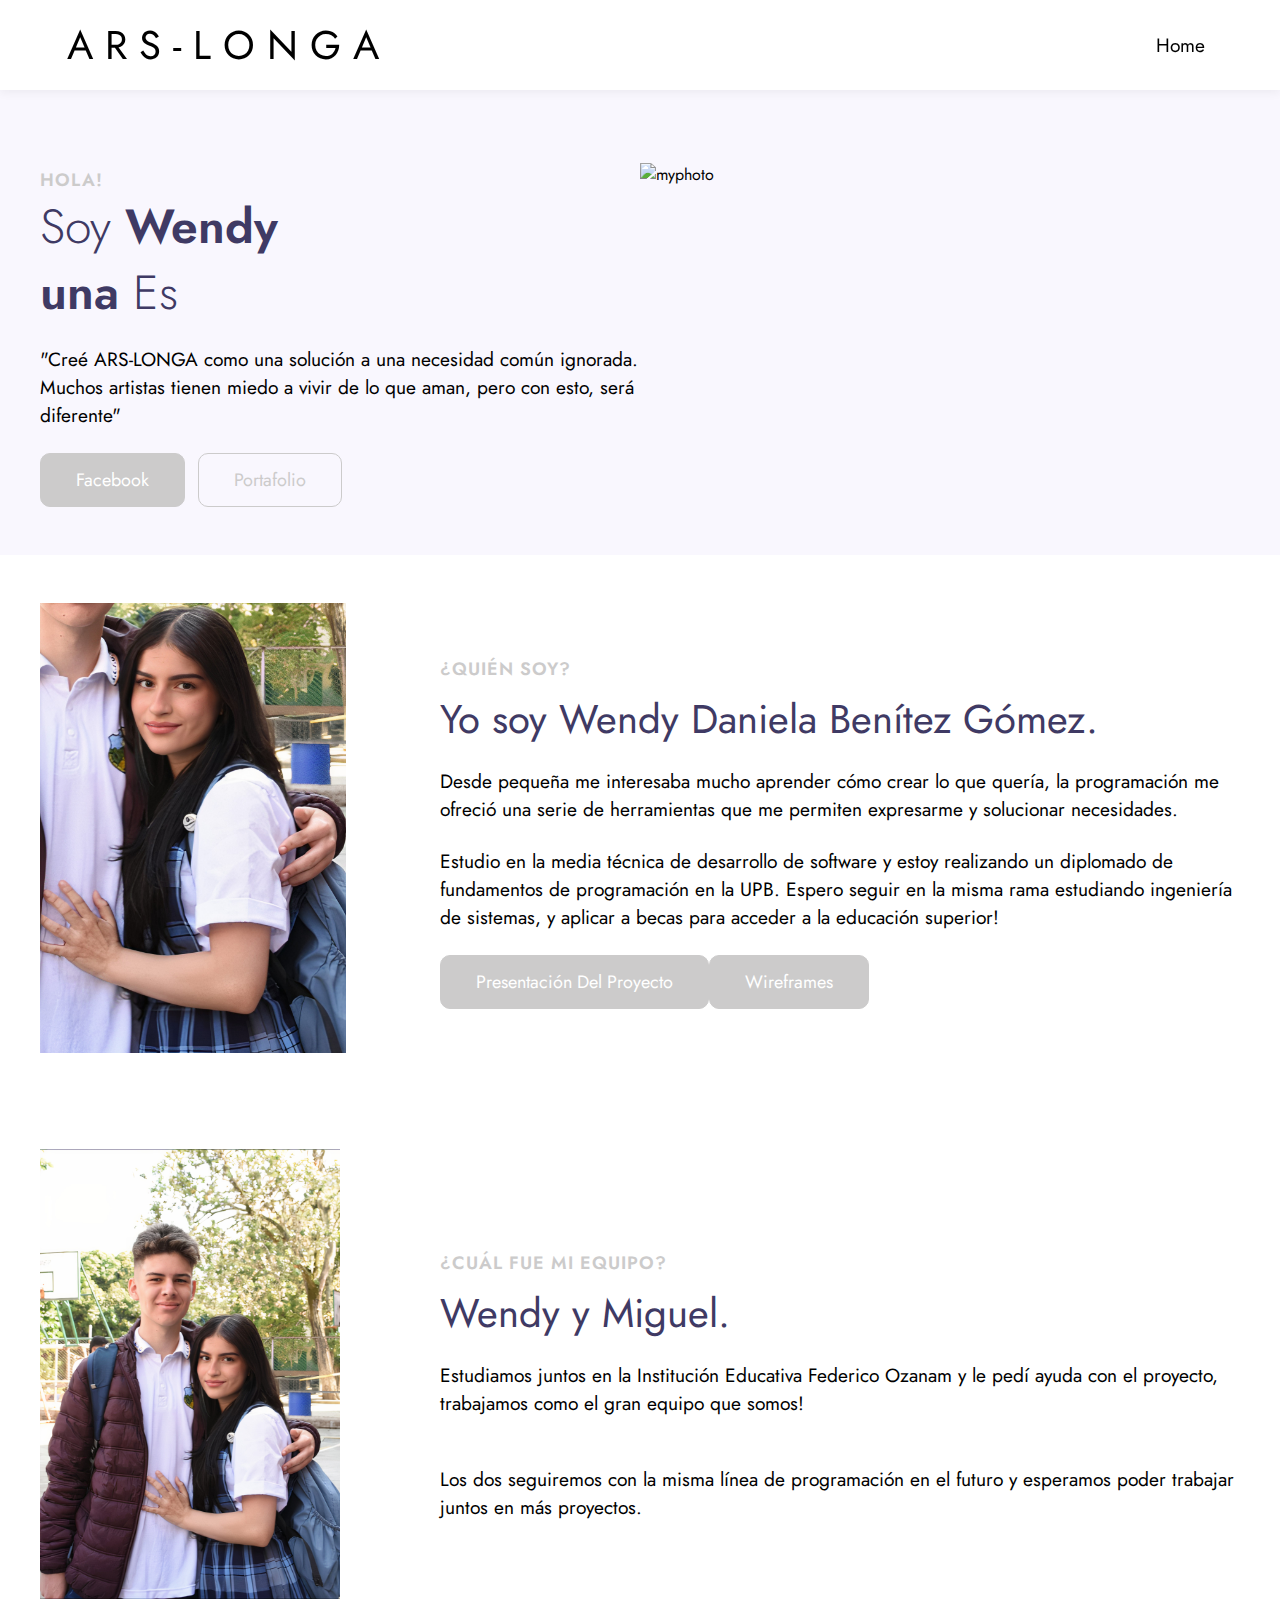
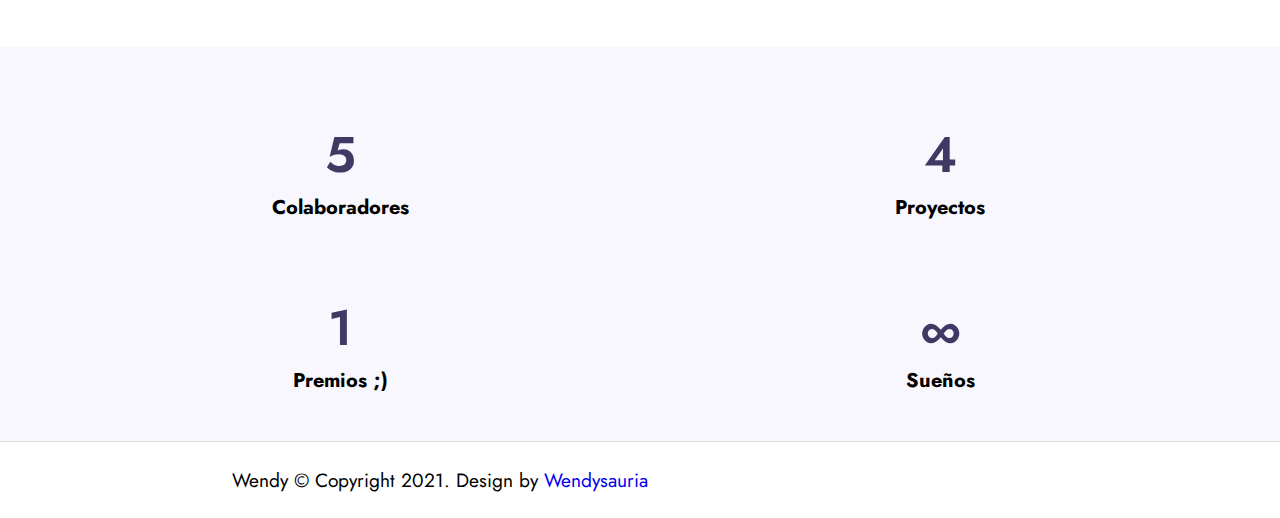
==== commit 85c25264: "mori" ====
--- a/aboutme.html
+++ b/aboutme.html
@@ -89,7 +89,7 @@
                     <h5 class="title-small mb-2">¿Quién soy?</h5>
                     <h3 class="title-big">Yo soy Wendy Daniela Benítez Gómez.</h3>
                     <p class="mt-4">Desde pequeña me interesaba mucho aprender cómo crear lo que quería, la programación me ofreció una serie de herramientas que me permiten expresarme y solucionar necesidades. </p><p class="mt-4">Estudio en la media técnica de desarrollo de software y estoy realizando un diplomado de fundamentos de programación en la UPB. Espero seguir en la misma rama estudiando ingeniería de sistemas, y aplicar a becas para acceder a la educación superior!</p>
-                    <a href="https://view.genial.ly/61391d94a8f2ba0d405b0ad1/presentation-copia-ars-longa-40" class="btn btn-style btn-primary mt-lg-5 mt-4">Presentación del proyecto</a>
+                    <a href="https://view.genial.ly/61391d94a8f2ba0d405b0ad1/presentation-copia-ars-longa-40" class="btn btn-style btn-primary mt-lg-5 mt-4">Presentación del proyecto</a><a href="https://www.figma.com/file/yneSJIZ9CJJOprPfboJlhb/Untitled" class="btn btn-style btn-primary mt-lg-5 mt-4">Wireframes</a>
                 </div>
             </div>
         </div>
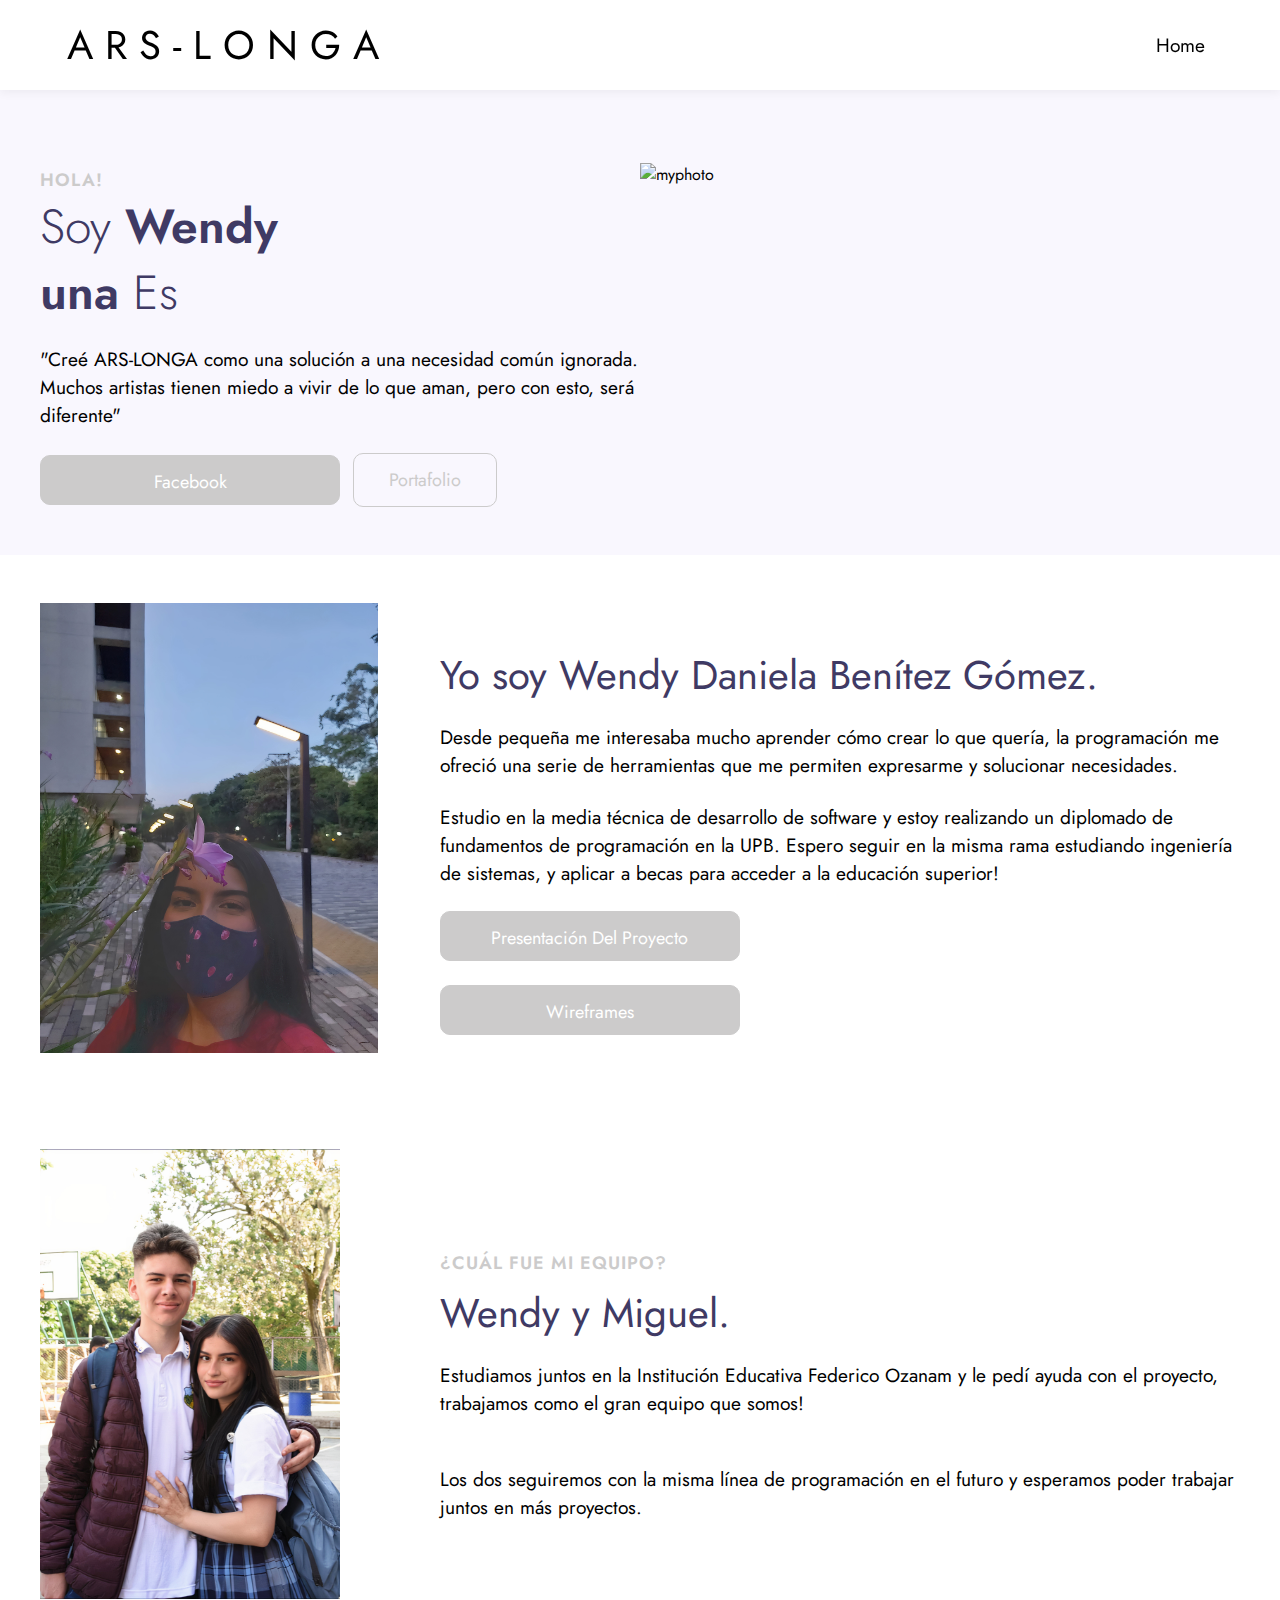
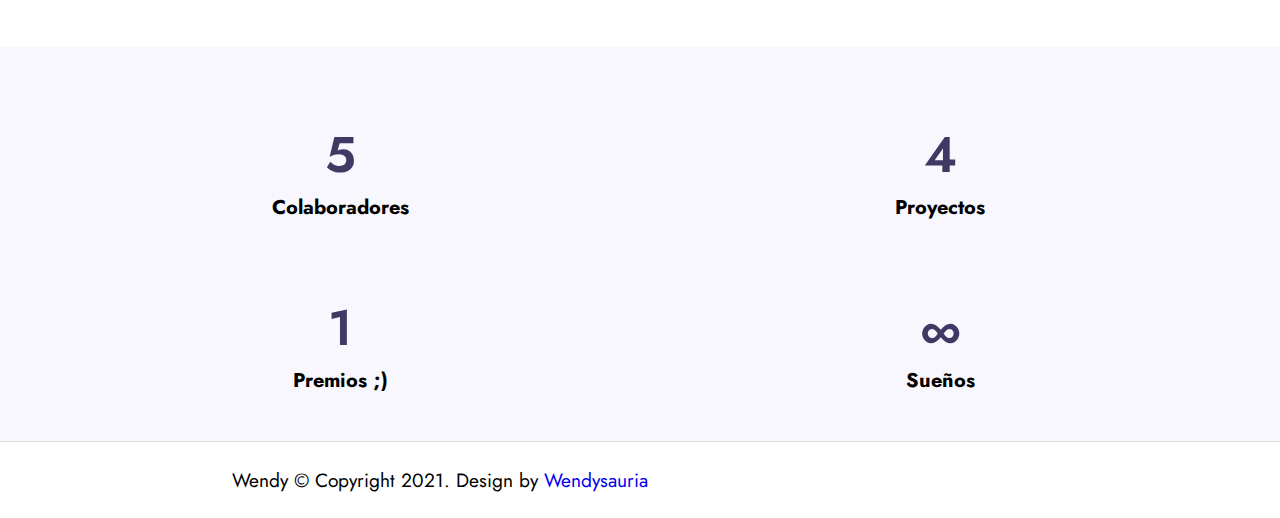
==== commit 4029e1a9: "jiji" ====
--- a/aboutme.html
+++ b/aboutme.html
@@ -86,10 +86,9 @@
                     </div>
                 </div>
                 <div class="col-lg-8 mt-lg-0 mt-5">
-                    <h5 class="title-small mb-2">¿Quién soy?</h5>
                     <h3 class="title-big">Yo soy Wendy Daniela Benítez Gómez.</h3>
                     <p class="mt-4">Desde pequeña me interesaba mucho aprender cómo crear lo que quería, la programación me ofreció una serie de herramientas que me permiten expresarme y solucionar necesidades. </p><p class="mt-4">Estudio en la media técnica de desarrollo de software y estoy realizando un diplomado de fundamentos de programación en la UPB. Espero seguir en la misma rama estudiando ingeniería de sistemas, y aplicar a becas para acceder a la educación superior!</p>
-                    <a href="https://view.genial.ly/61391d94a8f2ba0d405b0ad1/presentation-copia-ars-longa-40" class="btn btn-style btn-primary mt-lg-5 mt-4">Presentación del proyecto</a><a href="https://www.figma.com/file/yneSJIZ9CJJOprPfboJlhb/Untitled" class="btn btn-style btn-primary mt-lg-5 mt-4">Wireframes</a>
+                    <a href="https://view.genial.ly/61391d94a8f2ba0d405b0ad1/presentation-copia-ars-longa-40" class="btn btn-style btn-primary mt-lg-5 mt-4">Presentación del proyecto</a><br><a href="https://www.figma.com/file/yneSJIZ9CJJOprPfboJlhb/Untitled" class="btn btn-style btn-primary mt-lg-5 mt-4">Wireframes</a>
                 </div>
             </div>
         </div>
--- a/css/style-starter.css
+++ b/css/style-starter.css
@@ -206,6 +206,9 @@
   pointer-events: none; }
 
 .btn-primary {
+  width: 300px;
+  height: 50px;
+  border-spacing: 20px;
   color: #fff;
   background-color: #CCCBCB;
   border-color: #CCCBCB; }
